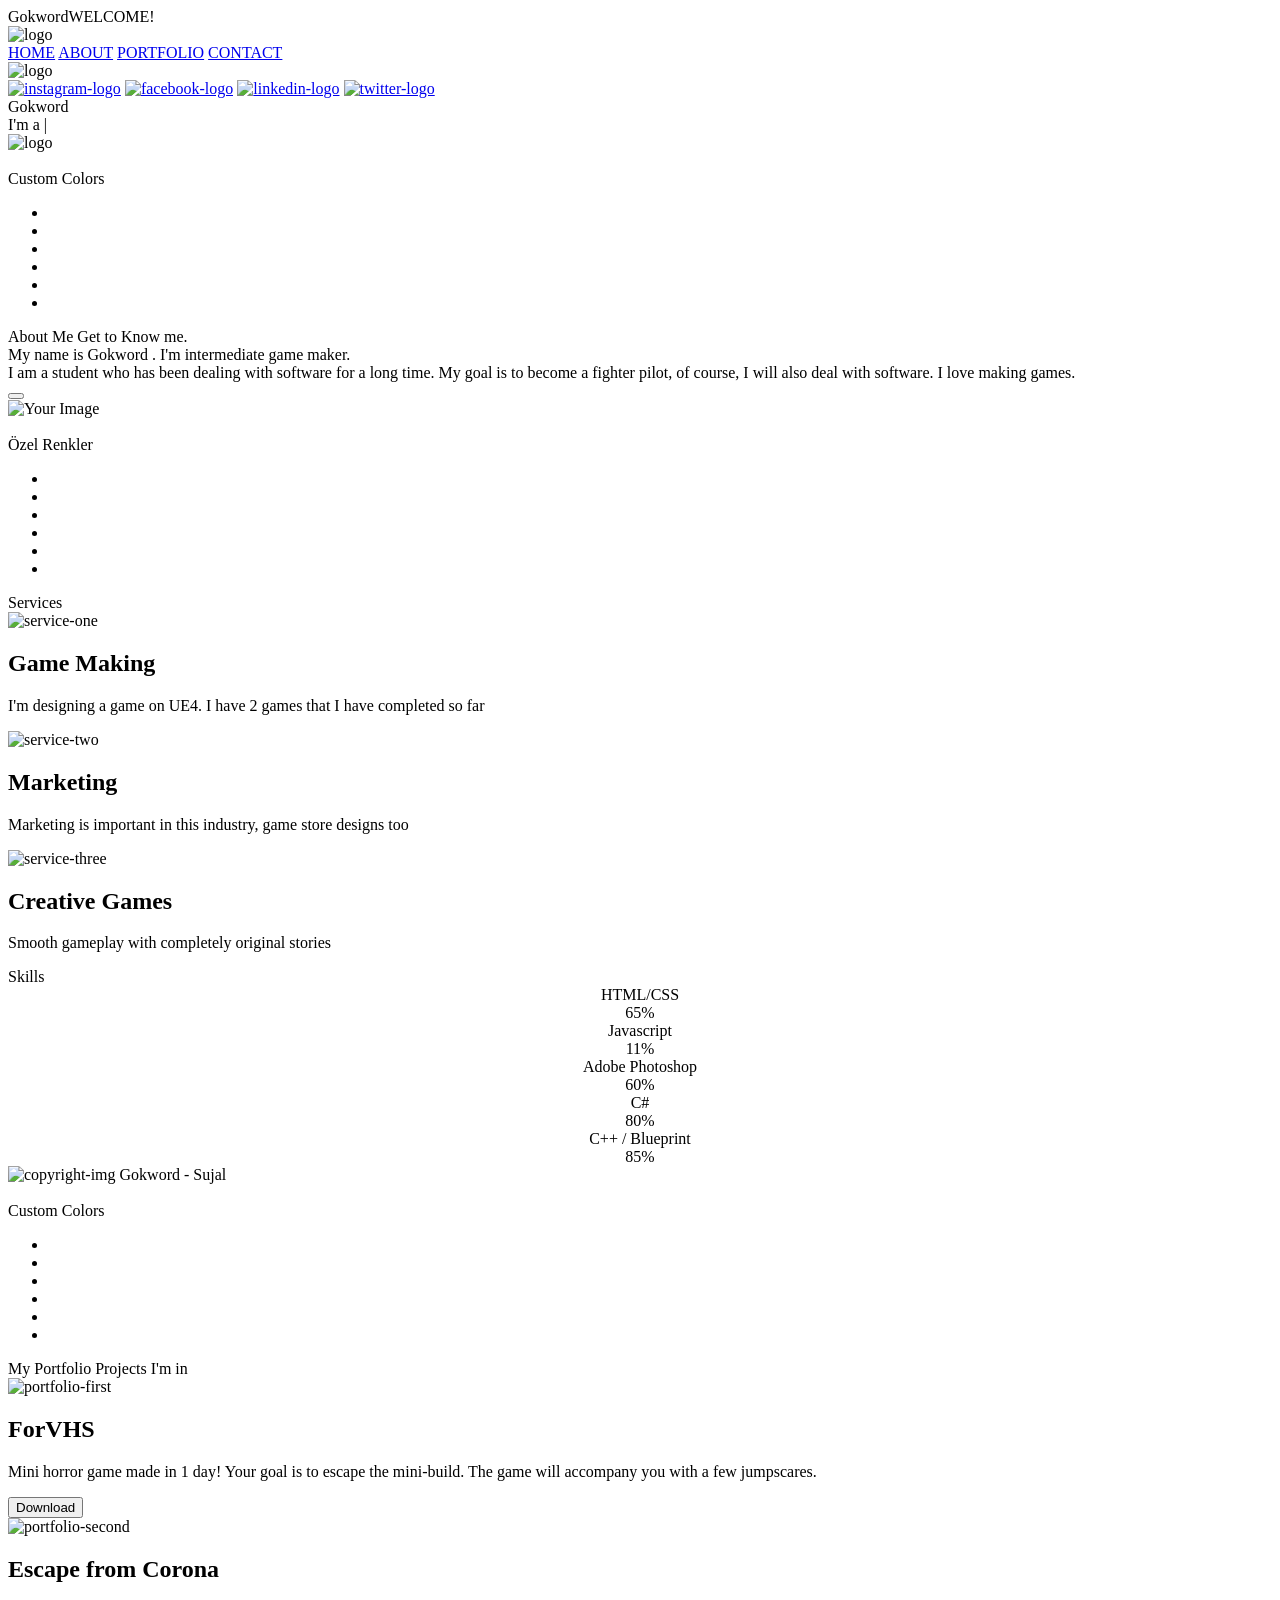
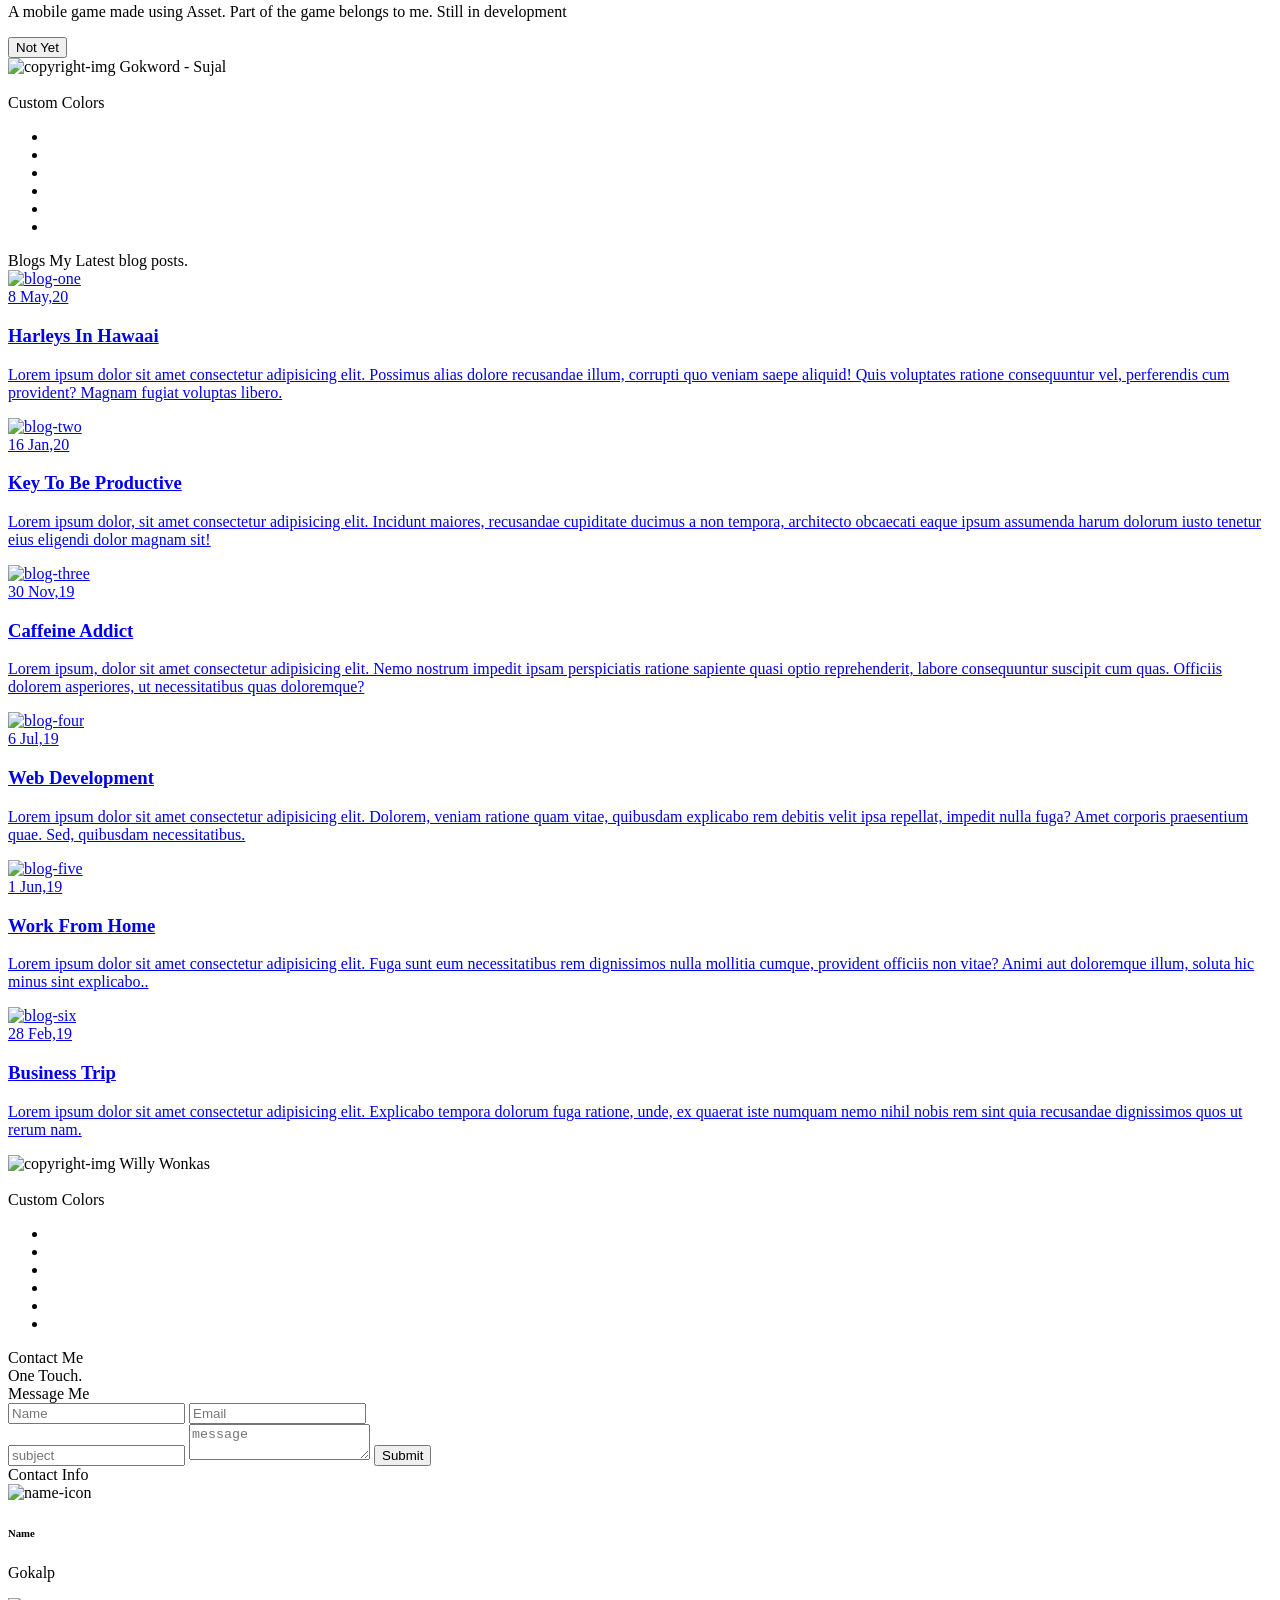
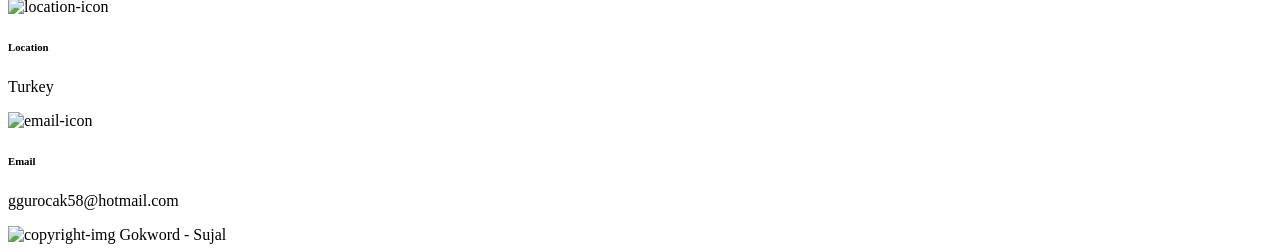
==== index.html @ b6acaa3c "Add files via upload" ====
<!DOCTYPE html>
<html lang="en">
<head>
    <meta charset="UTF-8">
    <meta name="viewport" content="width=device-width, initial-scale=1.0">
    <meta name="description" content="Willy Wonkas - Personal Portfolio Website Template" />
	<meta name="keywords" content="blog, business card, creative, creative portfolio, cv theme, online resume, personal, portfolio, professional cv, responsive portfolio, resume, resume theme, vcard" />
	<meta name="author" content="willy wonka" />
    <title>Gokword</title>
  <!--favicon-img--> 
   <link rel="icon" type="image/png" href="images/ZORTTT.png">
   <!--favicon-img-->
   <!--main css file should not be removed -->
    <link rel="stylesheet" href="css/index.css">
    <!--main css file-->
    <script src="https://cdnjs.cloudflare.com/ajax/libs/gsap/3.2.6/gsap.min.js"></script>
</head>
<body>
    <!--contains all the div-->
    <div id="all">
    <!--mouse  follower-->
        <div class="cursor"></div>
    <!--mouse  follower-->
    <!--loader-->
        <div id="loader">
            <span class="color">Gokword</span>WELCOME! 
        </div>
    <!--loader-end-->
    <!--link-screen-->
        <div id="breaker">
        </div>
        <div id="breaker-two">
        </div>
    <!--link-screen-->
        <!--Main-Section-->
        <!--Navigator-fullscreen-->
        <div id="navigation-content">
            <div class="logo">
                <img src="images/ZORTTT.png" alt="logo">
            </div>
            <div class="navigation-close">
                <span class="close-first"></span>
                <span class="close-second"></span>
            </div>
            <div class="navigation-links">
                <a href="#" data-text="HOME" id="home-link" >HOME</a>
                <a href="#" data-text="ABOUT" id="about-link" >ABOUT</a>
                <a href="#" data-text="PORTFOLIO" id="portfolio-link" >PORTFOLIO</a>
                <a href="#" data-text="CONTACT" id="contact-link" >CONTACT</a>
            </div>
        </div>
        <!--Navigator-Fullscreen END-->
          <!--Home Page-->
        <!--Menubar-->
        <div id="navigation-bar">
            <img src="images/ZORTTT.png" alt="logo">
            <div class="menubar">
                <span class="first-span"></span>
                <span class="second-span"></span>
                <span class="third-span"></span>
            </div>
        </div>
        <!--Menubar End-->
          <!--Header-->
        <div id="header">
            <div id="particles"></div>
              <!--Social Media Links-->
            <div class="social-media-links">
               <a href="#"><img src="images/instagram logo.png" class="social-media" alt="instagram-logo"></a><!--Your instagram homepage link inser in place of "#"-->
                <a href="https://discord.com/users/933716867183443978"><img src="images/a.png" class="social-media" alt="facebook-logo"></a>
                <a href="https://steamcommunity.com/id/gokoscope"><img src="images/steam.png" class="social-media" alt="linkedin-logo"></a>
                <a href="https://twitter.com/Gokword"><img src="images/twitter logo.png" class="social-media" alt="twitter-logo"></a>

            </div>
            <!--Social Media Links end-->
            <div class="header-content">
                <div class="header-content-box">
                <div class="firstline"><span class="color">Gok</span>word</div>
                <div class="secondline">
                I'm a
            <span class="txt-rotate color" data-period="1200"data-rotate='[ " Game Tester.", " Intermediate Developer.", " Game Maker." ]'></span>
            <span class="slash">|</span>
        </div>
                    <div class="contact">
                
                    </div>    
            </div>
            </div>
            <!--header image-->
            <div class="header-image">
            <img src="" alt="logo">
            </div>
            <!--header image end-->
        </div>
           <!--Header End-->
        <!--HomePage End-->
        <!--Main-Section End-->
        <!--about-->
        <div id="about">
            <div class="color-changer">
            <div class="color-panel">
                <img src="images/gear.png" alt="">
            </div>
            <div class="color-selector">
                <div class="heading">Custom Colors</div>
                <div class="colors">
                    <ul >
                    <li>
                        <a href="#0" class="color-red " title="color-red"></a>
                    </li>
                    <li>
                        <a href="#0" class="color-purple" title="color-purple"></a>
                    </li>
                    <li>
                        <a href="#0" class="color-malt" title="color-malt"></a>
                    </li>
                    <li>
                        <a href="#0" class="color-green" title="color-green"></a>
                    </li>
                    <li>
                        <a href="#0" class="color-blue" title="color-blue"></a>
                    </li>
                    <li>
                        <a href="#0" class="color-orange" title="color-orange"></a>
                    </li>
                    </ul>
                </div>
            </div>
            </div>
            <!--about content-->
            <div id="about-content">
                <div class="about-header">
                    About <span class="color">Me</span>
                    <span class ="header-caption">Get to Know <span class="color"> me.</span></span>
                </div>
                <div class="about-main">
            <div class="about-first-paragraph wow">
            <!--about description-->
               <span class="about-first-line">
                    My name is 
                    <span class="color">Gokword</span>
                     . I'm intermediate game maker. </span>
                     <br>
               <span class="about-second-line"> I am a student who has been dealing with software for a long time. My goal is to become a fighter pilot, of course, I will also deal with software. I love making games.</span>
               <div class="cv">
                <a href="#"><button> <span class=""></span></button></a>
            </div>
            </div>
            <!--about picture-->
            <div class="about-img">
                <img src="images/kkkkk.jpg" alt="Your Image">
            </div>
            </div>
    
            </div>
            <!--services start-->
            <div id="services">
                <div class="color-changer">
                    <div class="color-panel">
                        <img src="images/gear.png" alt="">
                    </div>
                    <div class="color-selector">
                        <div class="heading">Özel Renkler</div>
                        <div class="colors">
                            <ul >
                            <li>
                                <a href="#0" class="color-red " title="color-red"></a>
                            </li>
                            <li>
                                <a href="#0" class="color-purple" title="color-purple"></a>
                            </li>
                            <li>
                                <a href="#0" class="color-malt" title="color-malt"></a>
                            </li>
                            <li>
                                <a href="#0" class="color-green" title="color-green"></a>
                            </li>
                            <li>
                                <a href="#0" class="color-blue" title="color-blue"></a>
                            </li>
                            <li>
                                <a href="#0" class="color-orange" title="color-orange"></a>
                            </li>
                            </ul>
                        </div>
                    </div>
                    </div>
            <!--services header-->
                    <div class="services-heading wow">
                        <span class="color">S</span>ervices
                    </div>
            <!--services header end-->
            <!--services content-->
                    <div class="services-content">
                           <div class="service-one service wow">
                               <div class="service-img">
                               <img src="images/coding.png" alt="service-one">
                               </div>
                               <div class="service-description">
                                <h2>Game Making</h2>
                                <p>I'm designing a game on UE4. I have 2 games that I have completed so far</p>
                               </div>
                           </div>
                           <div class="service-two service wow">
                               <div class="service-img">
                               <img src="images/instagram.png" alt="service-two">
                               </div>
                               <div class="service-description">
                                <h2>Marketing</h2>
                                <p>Marketing is important in this industry, game store designs too</p>
                               </div>
                           </div>
                           <div class="service-three service wow">
                            <div class="service-img">
                               <img src="images/bulb.png" alt="service-three">
                            </div>
                            <div class="service-description">
                                <h2>Creative Games</h2>
                                <p>Smooth gameplay with completely original stories</p>
                            </div>
                        </div>
                    </div>
            </div>
            <!--services content end-->
            <!--services end-->
            <div id="skills">
                <div class="skills-header">
                     S<span class="color">kills</span>
                </div>
                <div class="skills-content " style="text-align: center;">
                    <div class="skill-html skill">
                        <div class="skill-text">
                    <div class="html">
                        HTML/CSS
                    </div>
                        </div>
                    <div class="html-prog wow prog">
                 <div class="html-progress wow">65%</div>
                    </div>
                    </div>
                    <div class="skill-html skill">
                        <div class="skill-text">
                    <div class="html">
                      Javascript
                    </div>
                        </div>
                    <div class="html-prog wow prog">
                 <div class="js-progress wow">11%</div>
                    </div>
                    </div>
                    <div class="skill-html skill">
                        <div class="skill-text">
                    <div class="html">
                        Adobe Photoshop
                    </div>
                        </div>
                    <div class="html-prog wow prog">
                 <div class="adobe-progress wow">60%</div>
                    </div>
                    </div>
                    <div class="skill-html skill">
                        <div class="skill-text">
                
                    <div class="html">
                        C#
                    </div>
                        </div>
                    <div class="html-prog wow prog">
                 <div class="jquery-progress wow">80%</div>
                    </div>
                    </div>
                    <div class="skill-html skill">
                        <div class="skill-text">
                    <div class="html">
                        C++ / Blueprint
                    </div>
                        </div>
                    <div class="html-prog wow prog">
                 <div class="seo-progress wow">85%</div>
                    </div>
                    </div>
                </div>
            </div>
    <!--copyright-section You Can Remove After Downloading-->
            <div class="footer">
             <div class="footer-text">
                 <img src="./images/copyright.png" alt="copyright-img" class="images" height="14px"> Gokword - Sujal
             </div>
            </div>
    <!--copyright-section-->
        </div>
        <!--about end-->
        <!--portfolio-->
        <div id="portfolio">
            <div class="color-changer">
                <div class="color-panel">
                    <img src="images/gear.png" alt="">
                </div>
                <div class="color-selector">
                    <div class="heading">Custom Colors</div>
                    <div class="colors">
                        <ul >
                        <li>
                            <a href="#0" class="color-red " title="color-red"></a>
                        </li>
                        <li>
                            <a href="#0" class="color-purple" title="color-purple"></a>
                        </li>
                        <li>
                            <a href="#0" class="color-malt" title="color-malt"></a>
                        </li>
                        <li>
                            <a href="#0" class="color-green" title="color-green"></a>
                        </li>
                        <li>
                            <a href="#0" class="color-blue" title="color-blue"></a>
                        </li>
                        <li>
                            <a href="#0" class="color-orange" title="color-orange"></a>
                        </li>
                        </ul>
                    </div>
                </div>
                </div>
            <div class="portfolio-header"> <span class="color"> My </span> Portfolio
            <span class ="header-caption"> Projects <span class="color"> I'm in</span></span></div>
             <div id="portfolio-content">
                 <div class="portfolio portfolio-first">
                     <div class="portfolio-image">
                        <img src="images/czort.jpg" alt="portfolio-first">
                     </div>
                     <div class="portfolio-text">
                         <h2>ForVHS</h2>
                         <p>Mini horror game made in 1 day! Your goal is to escape the mini-build. The game will accompany you with a few jumpscares.</p>
                         <div class="button"><a href="https://gokoscope.itch.io/forvhs"><button><span class="index"> Download<i class="gg-arrow-right"></i></span></button></a></div>
                     </div>
                 </div>
                 <div class="portfolio portfolio-second">
                    <div class="portfolio-image">
                        <img src="images/aaaaaaa.jpg" alt="portfolio-second">
                    </div>
                    <div class="portfolio-text">
                        <h2>Escape from Corona</h2>
                        <p>A mobile game made using Asset. Part of the game belongs to me. Still in development</p>
                        <div class="button"><a href="#"><button><span class="index"> Not Yet<i class="gg-arrow-right"></i></span></button></a></div>
                    </div>
                </div>
             
               
                 </div>
                    <!--copyright-section You Can Remove After Downloading-->
            <div class="footer">
                <div class="footer-text">
                    <img src="./images/copyright.png" alt="copyright-img" class="images" height="14px"> Gokword - Sujal
                </div>
               </div>
       <!--copyright-section-->
             </div>
        <!--portfolio end-->
        <!--blog-->
        <div id="blog">
            <div class="color-changer">
                <div class="color-panel">
                    <img src="images/gear.png" alt="">
                </div>
                <div class="color-selector">
                    <div class="heading">Custom Colors</div>
                    <div class="colors">
                        <ul >
                        <li>
                            <a href="#0" class="color-red " title="color-red"></a>
                        </li>
                        <li>
                            <a href="#0" class="color-purple" title="color-purple"></a>
                        </li>
                        <li>
                            <a href="#0" class="color-malt" title="color-malt"></a>
                        </li>
                        <li>
                            <a href="#0" class="color-green" title="color-green"></a>
                        </li>
                        <li>
                            <a href="#0" class="color-blue" title="color-blue"></a>
                        </li>
                        <li>
                            <a href="#0" class="color-orange" title="color-orange"></a>
                        </li>
                        </ul>
                    </div>
                </div>
                </div>
        <div class="blog-header"> Blogs</span>
            <span class ="header-caption"> My Latest <span class="color"> blog posts.</span></span></div>
            <div class="blog-content">
                 <div class="blogs">
                     <a href="#">
                     <div class="img">
                        <img src="images/post-one.jpg" alt="blog-one">
                        <div class="blog-date">8 May,20</div>
                     </div>
                     <div class="blog-text">
                         <h3>Harleys In Hawaai</h3>
                         <p>Lorem ipsum dolor sit amet consectetur adipisicing elit. Possimus alias dolore recusandae illum, corrupti quo 
                             veniam saepe aliquid! Quis voluptates ratione consequuntur vel, perferendis cum provident? Magnam fugiat voluptas
                              libero.</p>
                     </div></a>
                 </div>      
                 <div class="blogs">
                    <a href="#">
                    <div class="img">
                        <img src="images/post-two.jpg" alt="blog-two">
                        <div class="blog-date">16 Jan,20</div>
                    </div>
                    <div class="blog-text">
                        <h3>Key To Be Productive</h3>
                        <p>Lorem ipsum dolor, sit amet consectetur adipisicing elit. Incidunt maiores, 
                            recusandae cupiditate ducimus a non tempora, architecto obcaecati eaque ipsum assumenda harum dolorum iusto tenetur
                             eius eligendi dolor magnam sit!</p>
                    </div></a>
                </div>      
                <div class="blogs">
                    <a href="#">
                    <div class="img">
                        <img src="images/post-three.jpg" alt="blog-three">
                        <div class="blog-date">30 Nov,19</div>
                    </div>
                    <div class="blog-text">
                        <h3>Caffeine Addict</h3>
                        <p>Lorem ipsum, dolor sit amet consectetur adipisicing elit. Nemo nostrum impedit 
                            ipsam perspiciatis ratione sapiente quasi optio reprehenderit, labore consequuntur suscipit cum quas.
                             Officiis dolorem asperiores, ut necessitatibus quas doloremque?</p>
                    </div></a>
                </div>
                <div class="blogs">
                    <a href="#">
                    <div class="img">
                        <img src="images/post-four.jpg" alt="blog-four">
                        <div class="blog-date">6 Jul,19</div>
                    </div>
                    <div class="blog-text">
                        <h3>Web Development</h3>
                        <p>Lorem ipsum dolor sit amet consectetur adipisicing elit. Dolorem, veniam ratione quam vitae,
                             quibusdam explicabo rem debitis velit ipsa repellat, impedit nulla fuga? Amet corporis praesentium quae.
                              Sed, quibusdam necessitatibus.</p>
                    </div></a>
                </div>  
                <div class="blogs">
                    <a href="#">
                    <div class="img">
                        <img src="images/post-five.jpg" alt="blog-five">
                        <div class="blog-date">1 Jun,19</div>
                    </div>
                    <div class="blog-text">
                        <h3>Work From Home</h3>
                        <p>Lorem ipsum dolor sit amet consectetur adipisicing elit. Fuga sunt eum necessitatibus rem 
                            dignissimos nulla mollitia cumque, provident officiis non vitae? Animi aut doloremque illum, soluta hic minus 
                            sint explicabo..</p>
                    </div></a>
                </div>  
                <div class="blogs">
                    <a href="#">
                    <div class="img">
                        <img src="images/post-six.jpg" alt="blog-six">
                        <div class="blog-date">28 Feb,19</div>
                    </div>
                    <div class="blog-text">
                        <h3>Business Trip</h3>
                        <p>Lorem ipsum dolor sit amet consectetur adipisicing elit. Explicabo tempora dolorum fuga ratione, unde, 
                            ex quaerat iste numquam nemo nihil nobis rem sint quia recusandae dignissimos quos ut rerum nam.</p>
                    </div></a>
                </div>        
            </div>
               <!--copyright-section You Can Remove After Downloading-->
               <div class="footer">
                <div class="footer-text">
                    <img src="./images/copyright.png" alt="copyright-img" class="images" height="14px"> Willy Wonkas
                </div>
               </div>
       <!--copyright-section-->
        </div>
        <!--blog end-->
        <!--contact-->
     <div id="contact">
        <div class="color-changer">
            <div class="color-panel">
                <img src="images/gear.png" alt="">
            </div>
            <div class="color-selector">
                <div class="heading">Custom Colors</div>
                <div class="colors">
                    <ul >
                    <li>
                        <a href="#0" class="color-red " title="color-red"></a>
                    </li>
                    <li>
                        <a href="#0" class="color-purple" title="color-purple"></a>
                    </li>
                    <li>
                        <a href="#0" class="color-malt" title="color-malt"></a>
                    </li>
                    <li>
                        <a href="#0" class="color-green" title="color-green"></a>
                    </li>
                    <li>
                        <a href="#0" class="color-blue" title="color-blue"></a>
                    </li>
                    <li>
                        <a href="#0" class="color-orange" title="color-orange"></a>
                    </li>
                    </ul>
                </div>
            </div>
            </div>
         <div class="contact-header">Contact <span class="color"> Me</span>
        <div class="contact-header-caption"> <span class="color"> One</span> Touch.</div></div>
        <div class="contact-content">
            <!--Contact form-->
             <div class="contact-form">
                 <div class="form-header">
                     Message Me
                 </div>
                 <form></form>
                 <form id="myForm" action="https://formspree.io/f/xoqrpbea" method="POST">
                    
                    <div class="input-line">
                        <input  id="name" type="text" placeholder="Name" class="input-name">
                        <input id="email" type="email" name="email" placeholder="Email"  class="input-name">
                    </div>
                    <input type="text" id="subject" placeholder="subject" class="input-subject">
                    <textarea id ="body" class="input-textarea" name="message" placeholder="message"></textarea>
                    <button type="submit" id ="submit" value="send">Submit</button>
                 </form>
               
             </div>
            <!--Contact form-->
            <!--Contact information-->
             <div class="contact-info">
                <div class="contact-info-header">
                    Contact Info
                </div>
                <div class="contact-info-content">
                <div class="contect-info-content-line">
                    <img src="./images/icon-name.png" class="icon" alt="name-icon">
                    <div class="contact-info-icon-text">
                        <h6>Name</h6>
                        <p>Gokalp </p>
                  </div>
                </div>
                <div class="contect-info-content-line">
                  <img src="./images/icon-location.png" class="icon" alt="location-icon">
                  <div class="contact-info-icon-text">
                      <h6>Location</h6>
                      <p>Turkey</p>
                </div>
              </div>
            
              <div class="contect-info-content-line">
                  <img src="./images/icon-email.png" class="icon" alt="email-icon">
                  <div class="contact-info-icon-text">
                      <h6>Email</h6>
                      <p>ggurocak58@hotmail.com</p>
                </div>
              </div>
                </div>
            <!--Contact information end-->
           </div>
        </div>
                    <!--copyright-section You Can Remove After Downloading-->
                    <div class="footer">
                        <div class="footer-text">
                            <img src="./images/copyright.png" alt="copyright-img" class="images" height="14px"> Gokword - Sujal
                        </div>
                       </div>
               <!--copyright-section-->
     </div>
        <!--contact end-->
    </div>
    <!--all the divisions-->
    <script src="js/jquery.min.js"></script>
    <script src="js/particles.js"></script>
    <script src="js/particles.min.js"></script>
    <script src="js/index.js"></script>
    


    <!--particles script-->
    <script>
  particlesJS("particles", {"particles":{"number":{"value":40,"density":{"enable":true,"value_area":800}},"color":{"value":"#ffffff"},"shape":{"type":"circle","stroke":{"width":0,"color":"#000000"},"polygon":{"nb_sides":5},"image":{"src":"img/github.svg","width":100,"height":100}},"opacity":{"value":0.5,"random":false,"anim":{"enable":false,"speed":1,"opacity_min":0.1,"sync":false}},"size":{"value":3,"random":true,"anim":{"enable":false,"speed":40,"size_min":0.1,"sync":false}},"line_linked":{"enable":true,"distance":150,"color":"#ffffff","opacity":0.4,"width":1},"move":{"enable":true,"speed":6,"direction":"none","random":false,"straight":false,"out_mode":"out","bounce":false,"attract":{"enable":false,"rotateX":600,"rotateY":1200}}},"interactivity":{"detect_on":"canvas","events":{"onhover":{"enable":true,"mode":"repulse"},"onclick":{"enable":true,"mode":"push"},"resize":true},"modes":{"grab":{"distance":400,"line_linked":{"opacity":1}},"bubble":{"distance":400,"size":40,"duration":2,"opacity":8,"speed":3},"repulse":{"distance":200,"duration":0.4},"push":{"particles_nb":4},"remove":{"particles_nb":2}}},"retina_detect":true});
    </script>

</body>
</html>
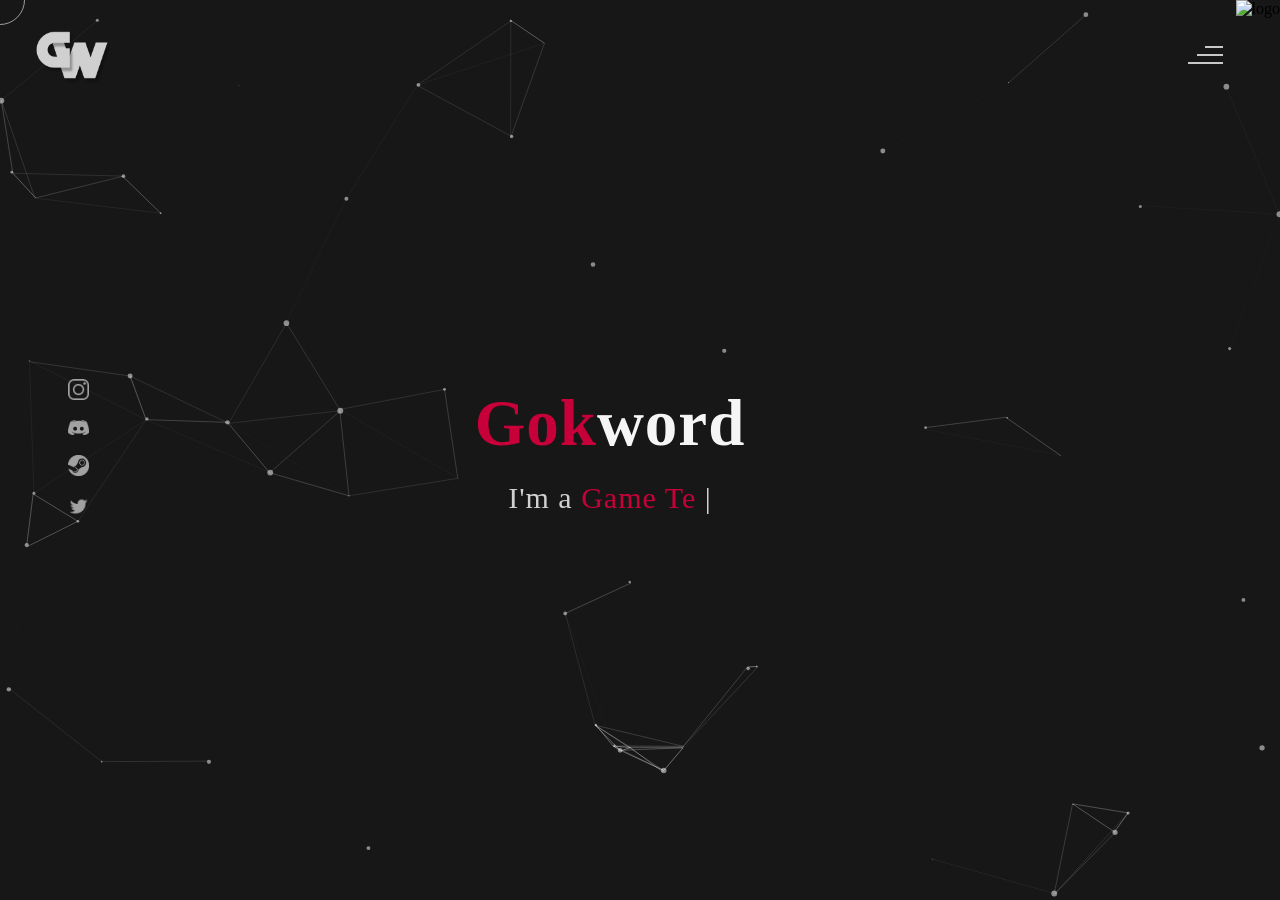
==== commit 9fdfe5de: "4" ====
--- a/index.html
+++ b/index.html
@@ -1,593 +1,593 @@
-
-<!DOCTYPE html>
-<html lang="en">
-<head>
-    <meta charset="UTF-8">
-    <meta name="viewport" content="width=device-width, initial-scale=1.0">
-    <meta name="description" content="Willy Wonkas - Personal Portfolio Website Template" />
-	<meta name="keywords" content="blog, business card, creative, creative portfolio, cv theme, online resume, personal, portfolio, professional cv, responsive portfolio, resume, resume theme, vcard" />
-	<meta name="author" content="willy wonka" />
-    <title>Gokword</title>
-  <!--favicon-img--> 
-   <link rel="icon" type="image/png" href="images/ZORTTT.png">
-   <!--favicon-img-->
-   <!--main css file should not be removed -->
-    <link rel="stylesheet" href="css/index.css">
-    <!--main css file-->
-    <script src="https://cdnjs.cloudflare.com/ajax/libs/gsap/3.2.6/gsap.min.js"></script>
-</head>
-<body>
-    <!--contains all the div-->
-    <div id="all">
-    <!--mouse  follower-->
-        <div class="cursor"></div>
-    <!--mouse  follower-->
-    <!--loader-->
-        <div id="loader">
-            <span class="color">Gokword</span>WELCOME! 
-        </div>
-    <!--loader-end-->
-    <!--link-screen-->
-        <div id="breaker">
-        </div>
-        <div id="breaker-two">
-        </div>
-    <!--link-screen-->
-        <!--Main-Section-->
-        <!--Navigator-fullscreen-->
-        <div id="navigation-content">
-            <div class="logo">
-                <img src="images/ZORTTT.png" alt="logo">
-            </div>
-            <div class="navigation-close">
-                <span class="close-first"></span>
-                <span class="close-second"></span>
-            </div>
-            <div class="navigation-links">
-                <a href="#" data-text="HOME" id="home-link" >HOME</a>
-                <a href="#" data-text="ABOUT" id="about-link" >ABOUT</a>
-                <a href="#" data-text="PORTFOLIO" id="portfolio-link" >PORTFOLIO</a>
-                <a href="#" data-text="CONTACT" id="contact-link" >CONTACT</a>
-            </div>
-        </div>
-        <!--Navigator-Fullscreen END-->
-          <!--Home Page-->
-        <!--Menubar-->
-        <div id="navigation-bar">
-            <img src="images/ZORTTT.png" alt="logo">
-            <div class="menubar">
-                <span class="first-span"></span>
-                <span class="second-span"></span>
-                <span class="third-span"></span>
-            </div>
-        </div>
-        <!--Menubar End-->
-          <!--Header-->
-        <div id="header">
-            <div id="particles"></div>
-              <!--Social Media Links-->
-            <div class="social-media-links">
-               <a href="#"><img src="images/instagram logo.png" class="social-media" alt="instagram-logo"></a><!--Your instagram homepage link inser in place of "#"-->
-                <a href="https://discord.com/users/933716867183443978"><img src="images/a.png" class="social-media" alt="facebook-logo"></a>
-                <a href="https://steamcommunity.com/id/gokoscope"><img src="images/steam.png" class="social-media" alt="linkedin-logo"></a>
-                <a href="https://twitter.com/Gokword"><img src="images/twitter logo.png" class="social-media" alt="twitter-logo"></a>
-
-            </div>
-            <!--Social Media Links end-->
-            <div class="header-content">
-                <div class="header-content-box">
-                <div class="firstline"><span class="color">Gok</span>word</div>
-                <div class="secondline">
-                I'm a
-            <span class="txt-rotate color" data-period="1200"data-rotate='[ " Game Tester.", " Intermediate Developer.", " Game Maker." ]'></span>
-            <span class="slash">|</span>
-        </div>
-                    <div class="contact">
-                
-                    </div>    
-            </div>
-            </div>
-            <!--header image-->
-            <div class="header-image">
-            <img src="" alt="logo">
-            </div>
-            <!--header image end-->
-        </div>
-           <!--Header End-->
-        <!--HomePage End-->
-        <!--Main-Section End-->
-        <!--about-->
-        <div id="about">
-            <div class="color-changer">
-            <div class="color-panel">
-                <img src="images/gear.png" alt="">
-            </div>
-            <div class="color-selector">
-                <div class="heading">Custom Colors</div>
-                <div class="colors">
-                    <ul >
-                    <li>
-                        <a href="#0" class="color-red " title="color-red"></a>
-                    </li>
-                    <li>
-                        <a href="#0" class="color-purple" title="color-purple"></a>
-                    </li>
-                    <li>
-                        <a href="#0" class="color-malt" title="color-malt"></a>
-                    </li>
-                    <li>
-                        <a href="#0" class="color-green" title="color-green"></a>
-                    </li>
-                    <li>
-                        <a href="#0" class="color-blue" title="color-blue"></a>
-                    </li>
-                    <li>
-                        <a href="#0" class="color-orange" title="color-orange"></a>
-                    </li>
-                    </ul>
-                </div>
-            </div>
-            </div>
-            <!--about content-->
-            <div id="about-content">
-                <div class="about-header">
-                    About <span class="color">Me</span>
-                    <span class ="header-caption">Get to Know <span class="color"> me.</span></span>
-                </div>
-                <div class="about-main">
-            <div class="about-first-paragraph wow">
-            <!--about description-->
-               <span class="about-first-line">
-                    My name is 
-                    <span class="color">Gokword</span>
-                     . I'm intermediate game maker. </span>
-                     <br>
-               <span class="about-second-line"> I am a student who has been dealing with software for a long time. My goal is to become a fighter pilot, of course, I will also deal with software. I love making games.</span>
-               <div class="cv">
-                <a href="#"><button> <span class=""></span></button></a>
-            </div>
-            </div>
-            <!--about picture-->
-            <div class="about-img">
-                <img src="images/kkkkk.jpg" alt="Your Image">
-            </div>
-            </div>
-    
-            </div>
-            <!--services start-->
-            <div id="services">
-                <div class="color-changer">
-                    <div class="color-panel">
-                        <img src="images/gear.png" alt="">
-                    </div>
-                    <div class="color-selector">
-                        <div class="heading">Özel Renkler</div>
-                        <div class="colors">
-                            <ul >
-                            <li>
-                                <a href="#0" class="color-red " title="color-red"></a>
-                            </li>
-                            <li>
-                                <a href="#0" class="color-purple" title="color-purple"></a>
-                            </li>
-                            <li>
-                                <a href="#0" class="color-malt" title="color-malt"></a>
-                            </li>
-                            <li>
-                                <a href="#0" class="color-green" title="color-green"></a>
-                            </li>
-                            <li>
-                                <a href="#0" class="color-blue" title="color-blue"></a>
-                            </li>
-                            <li>
-                                <a href="#0" class="color-orange" title="color-orange"></a>
-                            </li>
-                            </ul>
-                        </div>
-                    </div>
-                    </div>
-            <!--services header-->
-                    <div class="services-heading wow">
-                        <span class="color">S</span>ervices
-                    </div>
-            <!--services header end-->
-            <!--services content-->
-                    <div class="services-content">
-                           <div class="service-one service wow">
-                               <div class="service-img">
-                               <img src="images/coding.png" alt="service-one">
-                               </div>
-                               <div class="service-description">
-                                <h2>Game Making</h2>
-                                <p>I'm designing a game on UE4. I have 2 games that I have completed so far</p>
-                               </div>
-                           </div>
-                           <div class="service-two service wow">
-                               <div class="service-img">
-                               <img src="images/instagram.png" alt="service-two">
-                               </div>
-                               <div class="service-description">
-                                <h2>Marketing</h2>
-                                <p>Marketing is important in this industry, game store designs too</p>
-                               </div>
-                           </div>
-                           <div class="service-three service wow">
-                            <div class="service-img">
-                               <img src="images/bulb.png" alt="service-three">
-                            </div>
-                            <div class="service-description">
-                                <h2>Creative Games</h2>
-                                <p>Smooth gameplay with completely original stories</p>
-                            </div>
-                        </div>
-                    </div>
-            </div>
-            <!--services content end-->
-            <!--services end-->
-            <div id="skills">
-                <div class="skills-header">
-                     S<span class="color">kills</span>
-                </div>
-                <div class="skills-content " style="text-align: center;">
-                    <div class="skill-html skill">
-                        <div class="skill-text">
-                    <div class="html">
-                        HTML/CSS
-                    </div>
-                        </div>
-                    <div class="html-prog wow prog">
-                 <div class="html-progress wow">65%</div>
-                    </div>
-                    </div>
-                    <div class="skill-html skill">
-                        <div class="skill-text">
-                    <div class="html">
-                      Javascript
-                    </div>
-                        </div>
-                    <div class="html-prog wow prog">
-                 <div class="js-progress wow">11%</div>
-                    </div>
-                    </div>
-                    <div class="skill-html skill">
-                        <div class="skill-text">
-                    <div class="html">
-                        Adobe Photoshop
-                    </div>
-                        </div>
-                    <div class="html-prog wow prog">
-                 <div class="adobe-progress wow">60%</div>
-                    </div>
-                    </div>
-                    <div class="skill-html skill">
-                        <div class="skill-text">
-                
-                    <div class="html">
-                        C#
-                    </div>
-                        </div>
-                    <div class="html-prog wow prog">
-                 <div class="jquery-progress wow">80%</div>
-                    </div>
-                    </div>
-                    <div class="skill-html skill">
-                        <div class="skill-text">
-                    <div class="html">
-                        C++ / Blueprint
-                    </div>
-                        </div>
-                    <div class="html-prog wow prog">
-                 <div class="seo-progress wow">85%</div>
-                    </div>
-                    </div>
-                </div>
-            </div>
-    <!--copyright-section You Can Remove After Downloading-->
-            <div class="footer">
-             <div class="footer-text">
-                 <img src="./images/copyright.png" alt="copyright-img" class="images" height="14px"> Gokword - Sujal
-             </div>
-            </div>
-    <!--copyright-section-->
-        </div>
-        <!--about end-->
-        <!--portfolio-->
-        <div id="portfolio">
-            <div class="color-changer">
-                <div class="color-panel">
-                    <img src="images/gear.png" alt="">
-                </div>
-                <div class="color-selector">
-                    <div class="heading">Custom Colors</div>
-                    <div class="colors">
-                        <ul >
-                        <li>
-                            <a href="#0" class="color-red " title="color-red"></a>
-                        </li>
-                        <li>
-                            <a href="#0" class="color-purple" title="color-purple"></a>
-                        </li>
-                        <li>
-                            <a href="#0" class="color-malt" title="color-malt"></a>
-                        </li>
-                        <li>
-                            <a href="#0" class="color-green" title="color-green"></a>
-                        </li>
-                        <li>
-                            <a href="#0" class="color-blue" title="color-blue"></a>
-                        </li>
-                        <li>
-                            <a href="#0" class="color-orange" title="color-orange"></a>
-                        </li>
-                        </ul>
-                    </div>
-                </div>
-                </div>
-            <div class="portfolio-header"> <span class="color"> My </span> Portfolio
-            <span class ="header-caption"> Projects <span class="color"> I'm in</span></span></div>
-             <div id="portfolio-content">
-                 <div class="portfolio portfolio-first">
-                     <div class="portfolio-image">
-                        <img src="images/czort.jpg" alt="portfolio-first">
-                     </div>
-                     <div class="portfolio-text">
-                         <h2>ForVHS</h2>
-                         <p>Mini horror game made in 1 day! Your goal is to escape the mini-build. The game will accompany you with a few jumpscares.</p>
-                         <div class="button"><a href="https://gokoscope.itch.io/forvhs"><button><span class="index"> Download<i class="gg-arrow-right"></i></span></button></a></div>
-                     </div>
-                 </div>
-                 <div class="portfolio portfolio-second">
-                    <div class="portfolio-image">
-                        <img src="images/aaaaaaa.jpg" alt="portfolio-second">
-                    </div>
-                    <div class="portfolio-text">
-                        <h2>Escape from Corona</h2>
-                        <p>A mobile game made using Asset. Part of the game belongs to me. Still in development</p>
-                        <div class="button"><a href="#"><button><span class="index"> Not Yet<i class="gg-arrow-right"></i></span></button></a></div>
-                    </div>
-                </div>
-             
-               
-                 </div>
-                    <!--copyright-section You Can Remove After Downloading-->
-            <div class="footer">
-                <div class="footer-text">
-                    <img src="./images/copyright.png" alt="copyright-img" class="images" height="14px"> Gokword - Sujal
-                </div>
-               </div>
-       <!--copyright-section-->
-             </div>
-        <!--portfolio end-->
-        <!--blog-->
-        <div id="blog">
-            <div class="color-changer">
-                <div class="color-panel">
-                    <img src="images/gear.png" alt="">
-                </div>
-                <div class="color-selector">
-                    <div class="heading">Custom Colors</div>
-                    <div class="colors">
-                        <ul >
-                        <li>
-                            <a href="#0" class="color-red " title="color-red"></a>
-                        </li>
-                        <li>
-                            <a href="#0" class="color-purple" title="color-purple"></a>
-                        </li>
-                        <li>
-                            <a href="#0" class="color-malt" title="color-malt"></a>
-                        </li>
-                        <li>
-                            <a href="#0" class="color-green" title="color-green"></a>
-                        </li>
-                        <li>
-                            <a href="#0" class="color-blue" title="color-blue"></a>
-                        </li>
-                        <li>
-                            <a href="#0" class="color-orange" title="color-orange"></a>
-                        </li>
-                        </ul>
-                    </div>
-                </div>
-                </div>
-        <div class="blog-header"> Blogs</span>
-            <span class ="header-caption"> My Latest <span class="color"> blog posts.</span></span></div>
-            <div class="blog-content">
-                 <div class="blogs">
-                     <a href="#">
-                     <div class="img">
-                        <img src="images/post-one.jpg" alt="blog-one">
-                        <div class="blog-date">8 May,20</div>
-                     </div>
-                     <div class="blog-text">
-                         <h3>Harleys In Hawaai</h3>
-                         <p>Lorem ipsum dolor sit amet consectetur adipisicing elit. Possimus alias dolore recusandae illum, corrupti quo 
-                             veniam saepe aliquid! Quis voluptates ratione consequuntur vel, perferendis cum provident? Magnam fugiat voluptas
-                              libero.</p>
-                     </div></a>
-                 </div>      
-                 <div class="blogs">
-                    <a href="#">
-                    <div class="img">
-                        <img src="images/post-two.jpg" alt="blog-two">
-                        <div class="blog-date">16 Jan,20</div>
-                    </div>
-                    <div class="blog-text">
-                        <h3>Key To Be Productive</h3>
-                        <p>Lorem ipsum dolor, sit amet consectetur adipisicing elit. Incidunt maiores, 
-                            recusandae cupiditate ducimus a non tempora, architecto obcaecati eaque ipsum assumenda harum dolorum iusto tenetur
-                             eius eligendi dolor magnam sit!</p>
-                    </div></a>
-                </div>      
-                <div class="blogs">
-                    <a href="#">
-                    <div class="img">
-                        <img src="images/post-three.jpg" alt="blog-three">
-                        <div class="blog-date">30 Nov,19</div>
-                    </div>
-                    <div class="blog-text">
-                        <h3>Caffeine Addict</h3>
-                        <p>Lorem ipsum, dolor sit amet consectetur adipisicing elit. Nemo nostrum impedit 
-                            ipsam perspiciatis ratione sapiente quasi optio reprehenderit, labore consequuntur suscipit cum quas.
-                             Officiis dolorem asperiores, ut necessitatibus quas doloremque?</p>
-                    </div></a>
-                </div>
-                <div class="blogs">
-                    <a href="#">
-                    <div class="img">
-                        <img src="images/post-four.jpg" alt="blog-four">
-                        <div class="blog-date">6 Jul,19</div>
-                    </div>
-                    <div class="blog-text">
-                        <h3>Web Development</h3>
-                        <p>Lorem ipsum dolor sit amet consectetur adipisicing elit. Dolorem, veniam ratione quam vitae,
-                             quibusdam explicabo rem debitis velit ipsa repellat, impedit nulla fuga? Amet corporis praesentium quae.
-                              Sed, quibusdam necessitatibus.</p>
-                    </div></a>
-                </div>  
-                <div class="blogs">
-                    <a href="#">
-                    <div class="img">
-                        <img src="images/post-five.jpg" alt="blog-five">
-                        <div class="blog-date">1 Jun,19</div>
-                    </div>
-                    <div class="blog-text">
-                        <h3>Work From Home</h3>
-                        <p>Lorem ipsum dolor sit amet consectetur adipisicing elit. Fuga sunt eum necessitatibus rem 
-                            dignissimos nulla mollitia cumque, provident officiis non vitae? Animi aut doloremque illum, soluta hic minus 
-                            sint explicabo..</p>
-                    </div></a>
-                </div>  
-                <div class="blogs">
-                    <a href="#">
-                    <div class="img">
-                        <img src="images/post-six.jpg" alt="blog-six">
-                        <div class="blog-date">28 Feb,19</div>
-                    </div>
-                    <div class="blog-text">
-                        <h3>Business Trip</h3>
-                        <p>Lorem ipsum dolor sit amet consectetur adipisicing elit. Explicabo tempora dolorum fuga ratione, unde, 
-                            ex quaerat iste numquam nemo nihil nobis rem sint quia recusandae dignissimos quos ut rerum nam.</p>
-                    </div></a>
-                </div>        
-            </div>
-               <!--copyright-section You Can Remove After Downloading-->
-               <div class="footer">
-                <div class="footer-text">
-                    <img src="./images/copyright.png" alt="copyright-img" class="images" height="14px"> Willy Wonkas
-                </div>
-               </div>
-       <!--copyright-section-->
-        </div>
-        <!--blog end-->
-        <!--contact-->
-     <div id="contact">
-        <div class="color-changer">
-            <div class="color-panel">
-                <img src="images/gear.png" alt="">
-            </div>
-            <div class="color-selector">
-                <div class="heading">Custom Colors</div>
-                <div class="colors">
-                    <ul >
-                    <li>
-                        <a href="#0" class="color-red " title="color-red"></a>
-                    </li>
-                    <li>
-                        <a href="#0" class="color-purple" title="color-purple"></a>
-                    </li>
-                    <li>
-                        <a href="#0" class="color-malt" title="color-malt"></a>
-                    </li>
-                    <li>
-                        <a href="#0" class="color-green" title="color-green"></a>
-                    </li>
-                    <li>
-                        <a href="#0" class="color-blue" title="color-blue"></a>
-                    </li>
-                    <li>
-                        <a href="#0" class="color-orange" title="color-orange"></a>
-                    </li>
-                    </ul>
-                </div>
-            </div>
-            </div>
-         <div class="contact-header">Contact <span class="color"> Me</span>
-        <div class="contact-header-caption"> <span class="color"> One</span> Touch.</div></div>
-        <div class="contact-content">
-            <!--Contact form-->
-             <div class="contact-form">
-                 <div class="form-header">
-                     Message Me
-                 </div>
-                 <form></form>
-                 <form id="myForm" action="https://formspree.io/f/xoqrpbea" method="POST">
-                    
-                    <div class="input-line">
-                        <input  id="name" type="text" placeholder="Name" class="input-name">
-                        <input id="email" type="email" name="email" placeholder="Email"  class="input-name">
-                    </div>
-                    <input type="text" id="subject" placeholder="subject" class="input-subject">
-                    <textarea id ="body" class="input-textarea" name="message" placeholder="message"></textarea>
-                    <button type="submit" id ="submit" value="send">Submit</button>
-                 </form>
-               
-             </div>
-            <!--Contact form-->
-            <!--Contact information-->
-             <div class="contact-info">
-                <div class="contact-info-header">
-                    Contact Info
-                </div>
-                <div class="contact-info-content">
-                <div class="contect-info-content-line">
-                    <img src="./images/icon-name.png" class="icon" alt="name-icon">
-                    <div class="contact-info-icon-text">
-                        <h6>Name</h6>
-                        <p>Gokalp </p>
-                  </div>
-                </div>
-                <div class="contect-info-content-line">
-                  <img src="./images/icon-location.png" class="icon" alt="location-icon">
-                  <div class="contact-info-icon-text">
-                      <h6>Location</h6>
-                      <p>Turkey</p>
-                </div>
-              </div>
-            
-              <div class="contect-info-content-line">
-                  <img src="./images/icon-email.png" class="icon" alt="email-icon">
-                  <div class="contact-info-icon-text">
-                      <h6>Email</h6>
-                      <p>ggurocak58@hotmail.com</p>
-                </div>
-              </div>
-                </div>
-            <!--Contact information end-->
-           </div>
-        </div>
-                    <!--copyright-section You Can Remove After Downloading-->
-                    <div class="footer">
-                        <div class="footer-text">
-                            <img src="./images/copyright.png" alt="copyright-img" class="images" height="14px"> Gokword - Sujal
-                        </div>
-                       </div>
-               <!--copyright-section-->
-     </div>
-        <!--contact end-->
-    </div>
-    <!--all the divisions-->
-    <script src="js/jquery.min.js"></script>
-    <script src="js/particles.js"></script>
-    <script src="js/particles.min.js"></script>
-    <script src="js/index.js"></script>
-    
-
-
-    <!--particles script-->
-    <script>
-  particlesJS("particles", {"particles":{"number":{"value":40,"density":{"enable":true,"value_area":800}},"color":{"value":"#ffffff"},"shape":{"type":"circle","stroke":{"width":0,"color":"#000000"},"polygon":{"nb_sides":5},"image":{"src":"img/github.svg","width":100,"height":100}},"opacity":{"value":0.5,"random":false,"anim":{"enable":false,"speed":1,"opacity_min":0.1,"sync":false}},"size":{"value":3,"random":true,"anim":{"enable":false,"speed":40,"size_min":0.1,"sync":false}},"line_linked":{"enable":true,"distance":150,"color":"#ffffff","opacity":0.4,"width":1},"move":{"enable":true,"speed":6,"direction":"none","random":false,"straight":false,"out_mode":"out","bounce":false,"attract":{"enable":false,"rotateX":600,"rotateY":1200}}},"interactivity":{"detect_on":"canvas","events":{"onhover":{"enable":true,"mode":"repulse"},"onclick":{"enable":true,"mode":"push"},"resize":true},"modes":{"grab":{"distance":400,"line_linked":{"opacity":1}},"bubble":{"distance":400,"size":40,"duration":2,"opacity":8,"speed":3},"repulse":{"distance":200,"duration":0.4},"push":{"particles_nb":4},"remove":{"particles_nb":2}}},"retina_detect":true});
-    </script>
-
-</body>
+
+<!DOCTYPE html>
+<html lang="en">
+<head>
+    <meta charset="UTF-8">
+    <meta name="viewport" content="width=device-width, initial-scale=1.0">
+    <meta name="description" content="Willy Wonkas - Personal Portfolio Website Template" />
+	<meta name="keywords" content="blog, business card, creative, creative portfolio, cv theme, online resume, personal, portfolio, professional cv, responsive portfolio, resume, resume theme, vcard" />
+	<meta name="author" content="willy wonka" />
+    <title>Gokword</title>
+  <!--favicon-img--> 
+   <link rel="icon" type="image/png" href="images/ZORTTT.png">
+   <!--favicon-img-->
+   <!--main css file should not be removed -->
+    <link rel="stylesheet" href="css/index.css">
+    <!--main css file-->
+    <script src="https://cdnjs.cloudflare.com/ajax/libs/gsap/3.2.6/gsap.min.js"></script>
+</head>
+<body>
+    <!--contains all the div-->
+    <div id="all">
+    <!--mouse  follower-->
+        <div class="cursor"></div>
+    <!--mouse  follower-->
+    <!--loader-->
+        <div id="loader">
+            <span class="color">Gokword</span>WELCOME! 
+        </div>
+    <!--loader-end-->
+    <!--link-screen-->
+        <div id="breaker">
+        </div>
+        <div id="breaker-two">
+        </div>
+    <!--link-screen-->
+        <!--Main-Section-->
+        <!--Navigator-fullscreen-->
+        <div id="navigation-content">
+            <div class="logo">
+                <img src="images/ZORTTT.png" alt="logo">
+            </div>
+            <div class="navigation-close">
+                <span class="close-first"></span>
+                <span class="close-second"></span>
+            </div>
+            <div class="navigation-links">
+                <a href="#" data-text="HOME" id="home-link" >HOME</a>
+                <a href="#" data-text="ABOUT" id="about-link" >ABOUT</a>
+                <a href="#" data-text="PORTFOLIO" id="portfolio-link" >PORTFOLIO</a>
+                <a href="#" data-text="CONTACT" id="contact-link" >CONTACT</a>
+            </div>
+        </div>
+        <!--Navigator-Fullscreen END-->
+          <!--Home Page-->
+        <!--Menubar-->
+        <div id="navigation-bar">
+            <img src="images/ZORTTT.png" alt="logo">
+            <div class="menubar">
+                <span class="first-span"></span>
+                <span class="second-span"></span>
+                <span class="third-span"></span>
+            </div>
+        </div>
+        <!--Menubar End-->
+          <!--Header-->
+        <div id="header">
+            <div id="particles"></div>
+              <!--Social Media Links-->
+            <div class="social-media-links">
+               <a href="#"><img src="images/instagram logo.png" class="social-media" alt="instagram-logo"></a><!--Your instagram homepage link inser in place of "#"-->
+                <a href="https://discord.com/users/933716867183443978"><img src="images/a.png" class="social-media" alt="facebook-logo"></a>
+                <a href="https://steamcommunity.com/id/gokoscope"><img src="images/steam.png" class="social-media" alt="linkedin-logo"></a>
+                <a href="https://twitter.com/Gokword"><img src="images/twitter logo.png" class="social-media" alt="twitter-logo"></a>
+
+            </div>
+            <!--Social Media Links end-->
+            <div class="header-content">
+                <div class="header-content-box">
+                <div class="firstline"><span class="color">Gok</span>word</div>
+                <div class="secondline">
+                I'm a
+            <span class="txt-rotate color" data-period="1200"data-rotate='[ " Game Tester.", " Intermediate Developer.", " Game Maker." ]'></span>
+            <span class="slash">|</span>
+        </div>
+                    <div class="contact">
+                
+                    </div>    
+            </div>
+            </div>
+            <!--header image-->
+            <div class="header-image">
+            <img src="" alt="logo">
+            </div>
+            <!--header image end-->
+        </div>
+           <!--Header End-->
+        <!--HomePage End-->
+        <!--Main-Section End-->
+        <!--about-->
+        <div id="about">
+            <div class="color-changer">
+            <div class="color-panel">
+                <img src="images/gear.png" alt="">
+            </div>
+            <div class="color-selector">
+                <div class="heading">Custom Colors</div>
+                <div class="colors">
+                    <ul >
+                    <li>
+                        <a href="#0" class="color-red " title="color-red"></a>
+                    </li>
+                    <li>
+                        <a href="#0" class="color-purple" title="color-purple"></a>
+                    </li>
+                    <li>
+                        <a href="#0" class="color-malt" title="color-malt"></a>
+                    </li>
+                    <li>
+                        <a href="#0" class="color-green" title="color-green"></a>
+                    </li>
+                    <li>
+                        <a href="#0" class="color-blue" title="color-blue"></a>
+                    </li>
+                    <li>
+                        <a href="#0" class="color-orange" title="color-orange"></a>
+                    </li>
+                    </ul>
+                </div>
+            </div>
+            </div>
+            <!--about content-->
+            <div id="about-content">
+                <div class="about-header">
+                    About <span class="color">Me</span>
+                    <span class ="header-caption">Get to Know <span class="color"> me.</span></span>
+                </div>
+                <div class="about-main">
+            <div class="about-first-paragraph wow">
+            <!--about description-->
+               <span class="about-first-line">
+                    My name is 
+                    <span class="color">Gokword</span>
+                     . I'm intermediate game maker. </span>
+                     <br>
+               <span class="about-second-line"> I am a student who has been dealing with software for a long time. My goal is to become a fighter pilot, of course, I will also deal with software. I love making games.</span>
+               <div class="cv">
+                <a href="#"><button> <span class=""></span></button></a>
+            </div>
+            </div>
+            <!--about picture-->
+            <div class="about-img">
+                <img src="images/kkkkk.jpg" alt="Your Image">
+            </div>
+            </div>
+    
+            </div>
+            <!--services start-->
+            <div id="services">
+                <div class="color-changer">
+                    <div class="color-panel">
+                        <img src="images/gear.png" alt="">
+                    </div>
+                    <div class="color-selector">
+                        <div class="heading">Özel Renkler</div>
+                        <div class="colors">
+                            <ul >
+                            <li>
+                                <a href="#0" class="color-red " title="color-red"></a>
+                            </li>
+                            <li>
+                                <a href="#0" class="color-purple" title="color-purple"></a>
+                            </li>
+                            <li>
+                                <a href="#0" class="color-malt" title="color-malt"></a>
+                            </li>
+                            <li>
+                                <a href="#0" class="color-green" title="color-green"></a>
+                            </li>
+                            <li>
+                                <a href="#0" class="color-blue" title="color-blue"></a>
+                            </li>
+                            <li>
+                                <a href="#0" class="color-orange" title="color-orange"></a>
+                            </li>
+                            </ul>
+                        </div>
+                    </div>
+                    </div>
+            <!--services header-->
+                    <div class="services-heading wow">
+                        <span class="color">S</span>ervices
+                    </div>
+            <!--services header end-->
+            <!--services content-->
+                    <div class="services-content">
+                           <div class="service-one service wow">
+                               <div class="service-img">
+                               <img src="images/coding.png" alt="service-one">
+                               </div>
+                               <div class="service-description">
+                                <h2>Game Making</h2>
+                                <p>I'm designing a game on UE4. I have 2 games that I have completed so far</p>
+                               </div>
+                           </div>
+                           <div class="service-two service wow">
+                               <div class="service-img">
+                               <img src="images/instagram.png" alt="service-two">
+                               </div>
+                               <div class="service-description">
+                                <h2>Marketing</h2>
+                                <p>Marketing is important in this industry, game store designs too</p>
+                               </div>
+                           </div>
+                           <div class="service-three service wow">
+                            <div class="service-img">
+                               <img src="images/bulb.png" alt="service-three">
+                            </div>
+                            <div class="service-description">
+                                <h2>Creative Games</h2>
+                                <p>Smooth gameplay with completely original stories</p>
+                            </div>
+                        </div>
+                    </div>
+            </div>
+            <!--services content end-->
+            <!--services end-->
+            <div id="skills">
+                <div class="skills-header">
+                     S<span class="color">kills</span>
+                </div>
+                <div class="skills-content " style="text-align: center;">
+                    <div class="skill-html skill">
+                        <div class="skill-text">
+                    <div class="html">
+                        HTML/CSS
+                    </div>
+                        </div>
+                    <div class="html-prog wow prog">
+                 <div class="html-progress wow">65%</div>
+                    </div>
+                    </div>
+                    <div class="skill-html skill">
+                        <div class="skill-text">
+                    <div class="html">
+                      Javascript
+                    </div>
+                        </div>
+                    <div class="html-prog wow prog">
+                 <div class="js-progress wow">11%</div>
+                    </div>
+                    </div>
+                    <div class="skill-html skill">
+                        <div class="skill-text">
+                    <div class="html">
+                        Adobe Photoshop
+                    </div>
+                        </div>
+                    <div class="html-prog wow prog">
+                 <div class="adobe-progress wow">60%</div>
+                    </div>
+                    </div>
+                    <div class="skill-html skill">
+                        <div class="skill-text">
+                
+                    <div class="html">
+                        C#
+                    </div>
+                        </div>
+                    <div class="html-prog wow prog">
+                 <div class="jquery-progress wow">80%</div>
+                    </div>
+                    </div>
+                    <div class="skill-html skill">
+                        <div class="skill-text">
+                    <div class="html">
+                        C++ / Blueprint
+                    </div>
+                        </div>
+                    <div class="html-prog wow prog">
+                 <div class="seo-progress wow">85%</div>
+                    </div>
+                    </div>
+                </div>
+            </div>
+    <!--copyright-section You Can Remove After Downloading-->
+            <div class="footer">
+             <div class="footer-text">
+                 <img src="./images/copyright.png" alt="copyright-img" class="images" height="14px"> Gokword - Sujal
+             </div>
+            </div>
+    <!--copyright-section-->
+        </div>
+        <!--about end-->
+        <!--portfolio-->
+        <div id="portfolio">
+            <div class="color-changer">
+                <div class="color-panel">
+                    <img src="images/gear.png" alt="">
+                </div>
+                <div class="color-selector">
+                    <div class="heading">Custom Colors</div>
+                    <div class="colors">
+                        <ul >
+                        <li>
+                            <a href="#0" class="color-red " title="color-red"></a>
+                        </li>
+                        <li>
+                            <a href="#0" class="color-purple" title="color-purple"></a>
+                        </li>
+                        <li>
+                            <a href="#0" class="color-malt" title="color-malt"></a>
+                        </li>
+                        <li>
+                            <a href="#0" class="color-green" title="color-green"></a>
+                        </li>
+                        <li>
+                            <a href="#0" class="color-blue" title="color-blue"></a>
+                        </li>
+                        <li>
+                            <a href="#0" class="color-orange" title="color-orange"></a>
+                        </li>
+                        </ul>
+                    </div>
+                </div>
+                </div>
+            <div class="portfolio-header"> <span class="color"> My </span> Portfolio
+            <span class ="header-caption"> Projects <span class="color"> I'm in</span></span></div>
+             <div id="portfolio-content">
+                 <div class="portfolio portfolio-first">
+                     <div class="portfolio-image">
+                        <img src="images/czort.jpg" alt="portfolio-first">
+                     </div>
+                     <div class="portfolio-text">
+                         <h2>ForVHS</h2>
+                         <p>Mini horror game made in 1 day! Your goal is to escape the mini-build. The game will accompany you with a few jumpscares.</p>
+                         <div class="button"><a href="https://gokoscope.itch.io/forvhs"><button><span class="index"> Download<i class="gg-arrow-right"></i></span></button></a></div>
+                     </div>
+                 </div>
+                 <div class="portfolio portfolio-second">
+                    <div class="portfolio-image">
+                        <img src="images/aaaaaaa.jpg" alt="portfolio-second">
+                    </div>
+                    <div class="portfolio-text">
+                        <h2>Escape from Corona</h2>
+                        <p>A mobile game made using Asset. Part of the game belongs to me. Still in development</p>
+                        <div class="button"><a href="#"><button><span class="index"> Not Yet<i class="gg-arrow-right"></i></span></button></a></div>
+                    </div>
+                </div>
+             
+               
+                 </div>
+                    <!--copyright-section You Can Remove After Downloading-->
+            <div class="footer">
+                <div class="footer-text">
+                    <img src="./images/copyright.png" alt="copyright-img" class="images" height="14px"> Gokword - Sujal
+                </div>
+               </div>
+       <!--copyright-section-->
+             </div>
+        <!--portfolio end-->
+        <!--blog-->
+        <div id="blog">
+            <div class="color-changer">
+                <div class="color-panel">
+                    <img src="images/gear.png" alt="">
+                </div>
+                <div class="color-selector">
+                    <div class="heading">Custom Colors</div>
+                    <div class="colors">
+                        <ul >
+                        <li>
+                            <a href="#0" class="color-red " title="color-red"></a>
+                        </li>
+                        <li>
+                            <a href="#0" class="color-purple" title="color-purple"></a>
+                        </li>
+                        <li>
+                            <a href="#0" class="color-malt" title="color-malt"></a>
+                        </li>
+                        <li>
+                            <a href="#0" class="color-green" title="color-green"></a>
+                        </li>
+                        <li>
+                            <a href="#0" class="color-blue" title="color-blue"></a>
+                        </li>
+                        <li>
+                            <a href="#0" class="color-orange" title="color-orange"></a>
+                        </li>
+                        </ul>
+                    </div>
+                </div>
+                </div>
+        <div class="blog-header"> Blogs</span>
+            <span class ="header-caption"> My Latest <span class="color"> blog posts.</span></span></div>
+            <div class="blog-content">
+                 <div class="blogs">
+                     <a href="#">
+                     <div class="img">
+                        <img src="images/post-one.jpg" alt="blog-one">
+                        <div class="blog-date">8 May,20</div>
+                     </div>
+                     <div class="blog-text">
+                         <h3>Harleys In Hawaai</h3>
+                         <p>Lorem ipsum dolor sit amet consectetur adipisicing elit. Possimus alias dolore recusandae illum, corrupti quo 
+                             veniam saepe aliquid! Quis voluptates ratione consequuntur vel, perferendis cum provident? Magnam fugiat voluptas
+                              libero.</p>
+                     </div></a>
+                 </div>      
+                 <div class="blogs">
+                    <a href="#">
+                    <div class="img">
+                        <img src="images/post-two.jpg" alt="blog-two">
+                        <div class="blog-date">16 Jan,20</div>
+                    </div>
+                    <div class="blog-text">
+                        <h3>Key To Be Productive</h3>
+                        <p>Lorem ipsum dolor, sit amet consectetur adipisicing elit. Incidunt maiores, 
+                            recusandae cupiditate ducimus a non tempora, architecto obcaecati eaque ipsum assumenda harum dolorum iusto tenetur
+                             eius eligendi dolor magnam sit!</p>
+                    </div></a>
+                </div>      
+                <div class="blogs">
+                    <a href="#">
+                    <div class="img">
+                        <img src="images/post-three.jpg" alt="blog-three">
+                        <div class="blog-date">30 Nov,19</div>
+                    </div>
+                    <div class="blog-text">
+                        <h3>Caffeine Addict</h3>
+                        <p>Lorem ipsum, dolor sit amet consectetur adipisicing elit. Nemo nostrum impedit 
+                            ipsam perspiciatis ratione sapiente quasi optio reprehenderit, labore consequuntur suscipit cum quas.
+                             Officiis dolorem asperiores, ut necessitatibus quas doloremque?</p>
+                    </div></a>
+                </div>
+                <div class="blogs">
+                    <a href="#">
+                    <div class="img">
+                        <img src="images/post-four.jpg" alt="blog-four">
+                        <div class="blog-date">6 Jul,19</div>
+                    </div>
+                    <div class="blog-text">
+                        <h3>Web Development</h3>
+                        <p>Lorem ipsum dolor sit amet consectetur adipisicing elit. Dolorem, veniam ratione quam vitae,
+                             quibusdam explicabo rem debitis velit ipsa repellat, impedit nulla fuga? Amet corporis praesentium quae.
+                              Sed, quibusdam necessitatibus.</p>
+                    </div></a>
+                </div>  
+                <div class="blogs">
+                    <a href="#">
+                    <div class="img">
+                        <img src="images/post-five.jpg" alt="blog-five">
+                        <div class="blog-date">1 Jun,19</div>
+                    </div>
+                    <div class="blog-text">
+                        <h3>Work From Home</h3>
+                        <p>Lorem ipsum dolor sit amet consectetur adipisicing elit. Fuga sunt eum necessitatibus rem 
+                            dignissimos nulla mollitia cumque, provident officiis non vitae? Animi aut doloremque illum, soluta hic minus 
+                            sint explicabo..</p>
+                    </div></a>
+                </div>  
+                <div class="blogs">
+                    <a href="#">
+                    <div class="img">
+                        <img src="images/post-six.jpg" alt="blog-six">
+                        <div class="blog-date">28 Feb,19</div>
+                    </div>
+                    <div class="blog-text">
+                        <h3>Business Trip</h3>
+                        <p>Lorem ipsum dolor sit amet consectetur adipisicing elit. Explicabo tempora dolorum fuga ratione, unde, 
+                            ex quaerat iste numquam nemo nihil nobis rem sint quia recusandae dignissimos quos ut rerum nam.</p>
+                    </div></a>
+                </div>        
+            </div>
+               <!--copyright-section You Can Remove After Downloading-->
+               <div class="footer">
+                <div class="footer-text">
+                    <img src="./images/copyright.png" alt="copyright-img" class="images" height="14px"> Willy Wonkas
+                </div>
+               </div>
+       <!--copyright-section-->
+        </div>
+        <!--blog end-->
+        <!--contact-->
+     <div id="contact">
+        <div class="color-changer">
+            <div class="color-panel">
+                <img src="images/gear.png" alt="">
+            </div>
+            <div class="color-selector">
+                <div class="heading">Custom Colors</div>
+                <div class="colors">
+                    <ul >
+                    <li>
+                        <a href="#0" class="color-red " title="color-red"></a>
+                    </li>
+                    <li>
+                        <a href="#0" class="color-purple" title="color-purple"></a>
+                    </li>
+                    <li>
+                        <a href="#0" class="color-malt" title="color-malt"></a>
+                    </li>
+                    <li>
+                        <a href="#0" class="color-green" title="color-green"></a>
+                    </li>
+                    <li>
+                        <a href="#0" class="color-blue" title="color-blue"></a>
+                    </li>
+                    <li>
+                        <a href="#0" class="color-orange" title="color-orange"></a>
+                    </li>
+                    </ul>
+                </div>
+            </div>
+            </div>
+         <div class="contact-header">Contact <span class="color"> Me</span>
+        <div class="contact-header-caption"> <span class="color"> One</span> Touch.</div></div>
+        <div class="contact-content">
+            <!--Contact form-->
+             <div class="contact-form">
+                 <div class="form-header">
+                     Message Me
+                 </div>
+                 <form></form>
+                 <form id="myForm" action="https://formspree.io/f/xoqrpbea" method="POST">
+                    
+                    <div class="input-line">
+                        <input  id="name" type="text" placeholder="Name" class="input-name">
+                        <input id="email" type="email" name="email" placeholder="Email"  class="input-name">
+                    </div>
+                    <input type="text" id="subject" placeholder="subject" class="input-subject">
+                    <textarea id ="body" class="input-textarea" name="message" placeholder="message"></textarea>
+                    <button type="submit" id ="submit" value="send">Submit</button>
+                 </form>
+               
+             </div>
+            <!--Contact form-->
+            <!--Contact information-->
+             <div class="contact-info">
+                <div class="contact-info-header">
+                    Contact Info
+                </div>
+                <div class="contact-info-content">
+                <div class="contect-info-content-line">
+                    <img src="./images/icon-name.png" class="icon" alt="name-icon">
+                    <div class="contact-info-icon-text">
+                        <h6>Name</h6>
+                        <p>Gokalp </p>
+                  </div>
+                </div>
+                <div class="contect-info-content-line">
+                  <img src="./images/icon-location.png" class="icon" alt="location-icon">
+                  <div class="contact-info-icon-text">
+                      <h6>Location</h6>
+                      <p>Turkey</p>
+                </div>
+              </div>
+            
+              <div class="contect-info-content-line">
+                  <img src="./images/icon-email.png" class="icon" alt="email-icon">
+                  <div class="contact-info-icon-text">
+                      <h6>Email</h6>
+                      <p>ggurocak58@hotmail.com</p>
+                </div>
+              </div>
+                </div>
+            <!--Contact information end-->
+           </div>
+        </div>
+                    <!--copyright-section You Can Remove After Downloading-->
+                    <div class="footer">
+                        <div class="footer-text">
+                            <img src="./images/copyright.png" alt="copyright-img" class="images" height="14px"> Gokword - Sujal
+                        </div>
+                       </div>
+               <!--copyright-section-->
+     </div>
+        <!--contact end-->
+    </div>
+    <!--all the divisions-->
+    <script src="js/jquery.min.js"></script>
+    <script src="js/particles.js"></script>
+    <script src="js/particles.min.js"></script>
+    <script src="js/index.js"></script>
+    
+
+
+    <!--particles script-->
+    <script>
+  particlesJS("particles", {"particles":{"number":{"value":40,"density":{"enable":true,"value_area":800}},"color":{"value":"#ffffff"},"shape":{"type":"circle","stroke":{"width":0,"color":"#000000"},"polygon":{"nb_sides":5},"image":{"src":"img/github.svg","width":100,"height":100}},"opacity":{"value":0.5,"random":false,"anim":{"enable":false,"speed":1,"opacity_min":0.1,"sync":false}},"size":{"value":3,"random":true,"anim":{"enable":false,"speed":40,"size_min":0.1,"sync":false}},"line_linked":{"enable":true,"distance":150,"color":"#ffffff","opacity":0.4,"width":1},"move":{"enable":true,"speed":6,"direction":"none","random":false,"straight":false,"out_mode":"out","bounce":false,"attract":{"enable":false,"rotateX":600,"rotateY":1200}}},"interactivity":{"detect_on":"canvas","events":{"onhover":{"enable":true,"mode":"repulse"},"onclick":{"enable":true,"mode":"push"},"resize":true},"modes":{"grab":{"distance":400,"line_linked":{"opacity":1}},"bubble":{"distance":400,"size":40,"duration":2,"opacity":8,"speed":3},"repulse":{"distance":200,"duration":0.4},"push":{"particles_nb":4},"remove":{"particles_nb":2}}},"retina_detect":true});
+    </script>
+
+</body>
 </html>
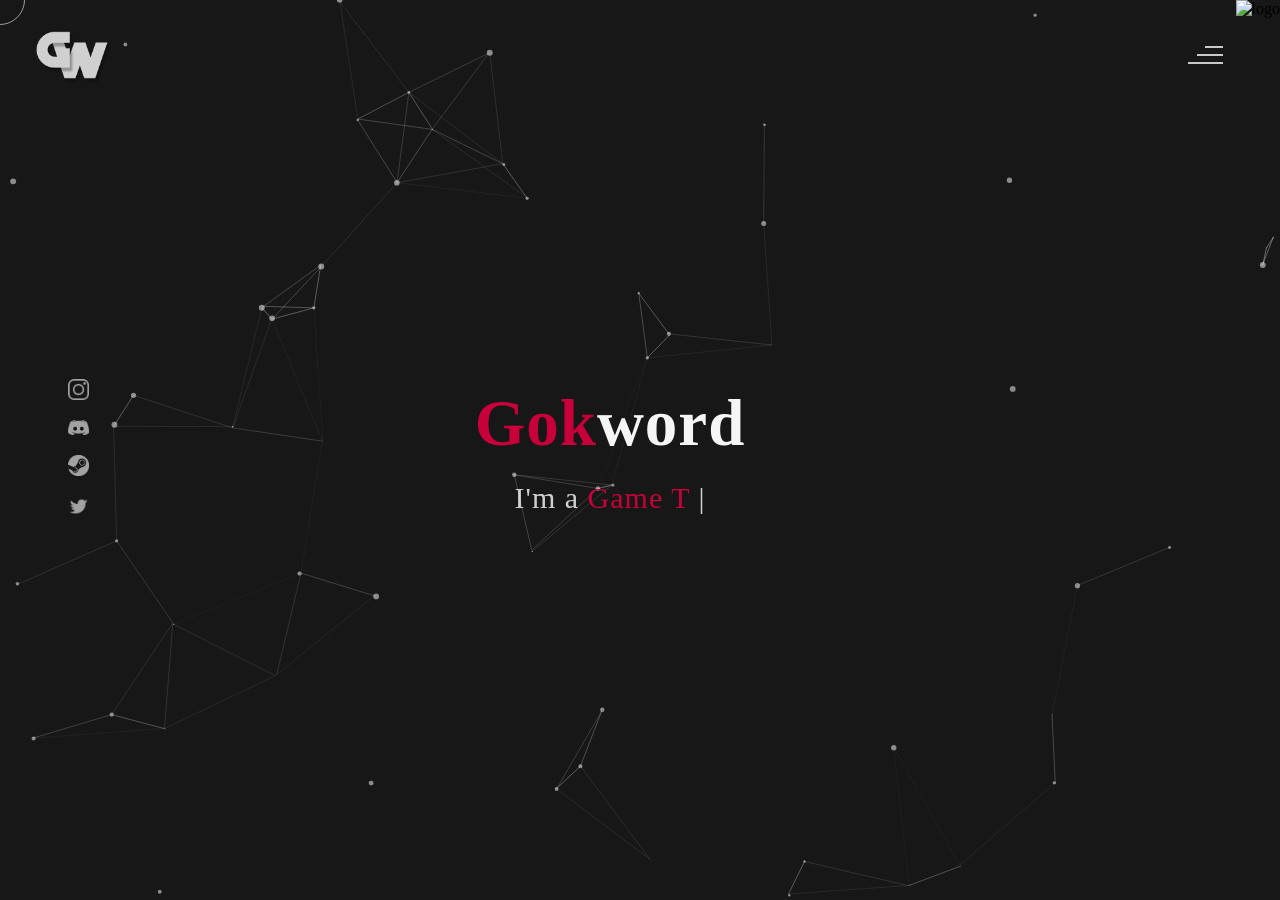
==== commit 148dafc9: "u" ====
--- a/index.html
+++ b/index.html
@@ -15,6 +15,15 @@
     <link rel="stylesheet" href="css/index.css">
     <!--main css file-->
     <script src="https://cdnjs.cloudflare.com/ajax/libs/gsap/3.2.6/gsap.min.js"></script>
+    <!-- Global site tag (gtag.js) - Google Analytics -->
+<script async src="https://www.googletagmanager.com/gtag/js?id=G-LGZFMQT4RW"></script>
+<script>
+  window.dataLayer = window.dataLayer || [];
+  function gtag(){dataLayer.push(arguments);}
+  gtag('js', new Date());
+
+  gtag('config', 'G-LGZFMQT4RW');
+</script>
 </head>
 <body>
     <!--contains all the div-->
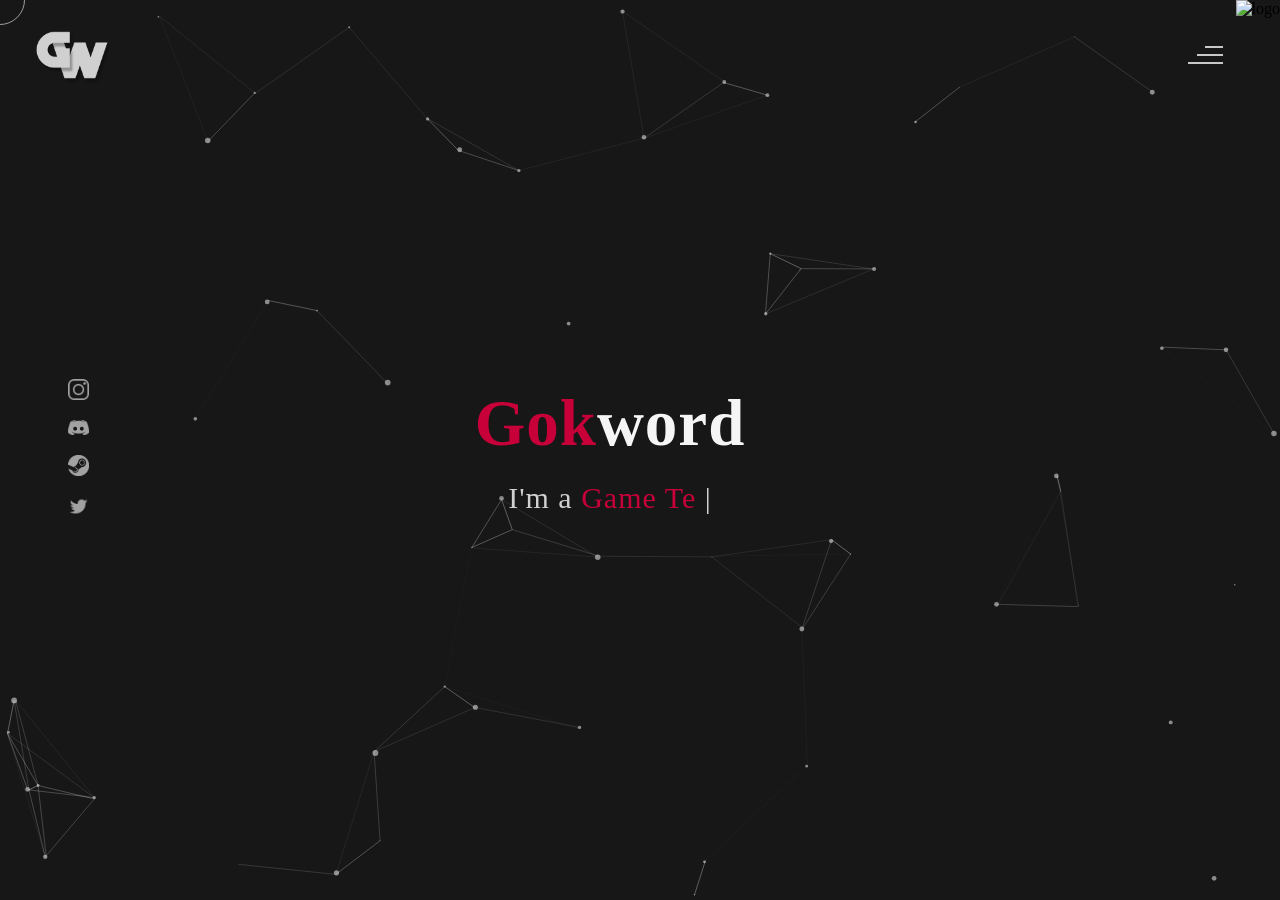
==== commit 9cc0cd67: "ff" ====
--- a/index.html
+++ b/index.html
@@ -24,6 +24,20 @@
 
   gtag('config', 'G-LGZFMQT4RW');
 </script>
+<!-- Yandex.Metrika counter -->
+<script type="text/javascript" >
+    (function(m,e,t,r,i,k,a){m[i]=m[i]||function(){(m[i].a=m[i].a||[]).push(arguments)};
+    m[i].l=1*new Date();k=e.createElement(t),a=e.getElementsByTagName(t)[0],k.async=1,k.src=r,a.parentNode.insertBefore(k,a)})
+    (window, document, "script", "https://mc.yandex.ru/metrika/tag.js", "ym");
+ 
+    ym(88699990, "init", {
+         clickmap:true,
+         trackLinks:true,
+         accurateTrackBounce:true
+    });
+ </script>
+ <noscript><div><img src="https://mc.yandex.ru/watch/88699990" style="position:absolute; left:-9999px;" alt="" /></div></noscript>
+ <!-- /Yandex.Metrika counter -->
 </head>
 <body>
     <!--contains all the div-->
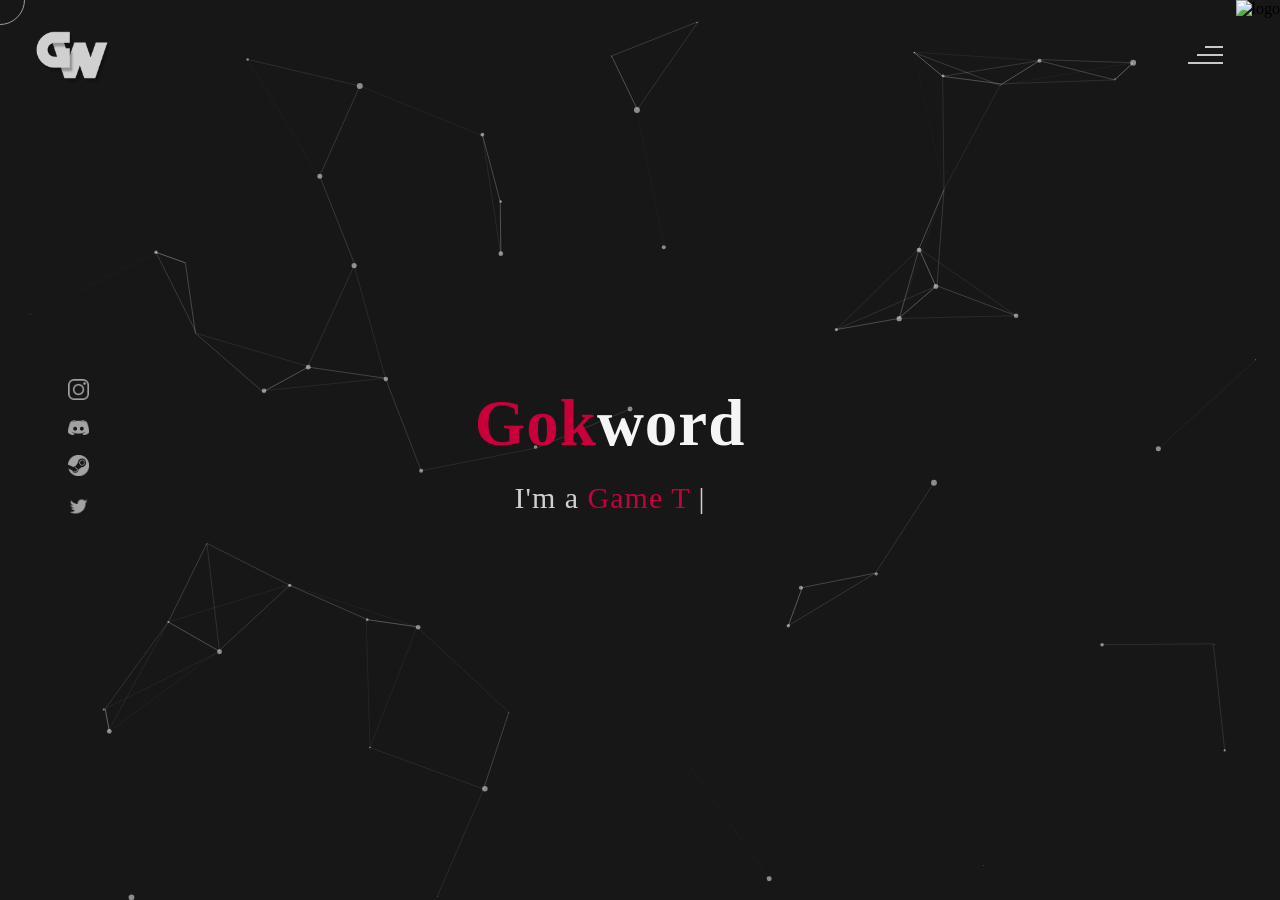
==== commit cc57d634: "new update" ====
--- a/index.html
+++ b/index.html
@@ -15,29 +15,7 @@
     <link rel="stylesheet" href="css/index.css">
     <!--main css file-->
     <script src="https://cdnjs.cloudflare.com/ajax/libs/gsap/3.2.6/gsap.min.js"></script>
-    <!-- Global site tag (gtag.js) - Google Analytics -->
-<script async src="https://www.googletagmanager.com/gtag/js?id=G-LGZFMQT4RW"></script>
-<script>
-  window.dataLayer = window.dataLayer || [];
-  function gtag(){dataLayer.push(arguments);}
-  gtag('js', new Date());
-
-  gtag('config', 'G-LGZFMQT4RW');
-</script>
-<!-- Yandex.Metrika counter -->
-<script type="text/javascript" >
-    (function(m,e,t,r,i,k,a){m[i]=m[i]||function(){(m[i].a=m[i].a||[]).push(arguments)};
-    m[i].l=1*new Date();k=e.createElement(t),a=e.getElementsByTagName(t)[0],k.async=1,k.src=r,a.parentNode.insertBefore(k,a)})
-    (window, document, "script", "https://mc.yandex.ru/metrika/tag.js", "ym");
- 
-    ym(88699990, "init", {
-         clickmap:true,
-         trackLinks:true,
-         accurateTrackBounce:true
-    });
- </script>
- <noscript><div><img src="https://mc.yandex.ru/watch/88699990" style="position:absolute; left:-9999px;" alt="" /></div></noscript>
- <!-- /Yandex.Metrika counter -->
+    
 </head>
 <body>
     <!--contains all the div-->
@@ -69,7 +47,7 @@
             <div class="navigation-links">
                 <a href="#" data-text="HOME" id="home-link" >HOME</a>
                 <a href="#" data-text="ABOUT" id="about-link" >ABOUT</a>
-                <a href="#" data-text="PORTFOLIO" id="portfolio-link" >PORTFOLIO</a>
+                <a href="#" data-text="PORTFOLIO" id="blog-link" >PORTFOLIO</a>
                 <a href="#" data-text="CONTACT" id="contact-link" >CONTACT</a>
             </div>
         </div>
@@ -413,43 +391,40 @@
                     </div>
                 </div>
                 </div>
-        <div class="blog-header"> Blogs</span>
-            <span class ="header-caption"> My Latest <span class="color"> blog posts.</span></span></div>
+        <div class="blog-header"> My Portfolio</span>
+            <span class ="header-caption"> Projects <span class="color"> I'm in.</span></span></div>
             <div class="blog-content">
                  <div class="blogs">
-                     <a href="#">
+                     <a href="https://gokoscope.itch.io/forvhs">
                      <div class="img">
-                        <img src="images/post-one.jpg" alt="blog-one">
-                        <div class="blog-date">8 May,20</div>
+                        <img src="images/czort.jpg" alt="blog-one">
+                        <div class="blog-date">7 April,22</div>
                      </div>
                      <div class="blog-text">
-                         <h3>Harleys In Hawaai</h3>
-                         <p>Lorem ipsum dolor sit amet consectetur adipisicing elit. Possimus alias dolore recusandae illum, corrupti quo 
-                             veniam saepe aliquid! Quis voluptates ratione consequuntur vel, perferendis cum provident? Magnam fugiat voluptas
-                              libero.</p>
+                         <h3>For VHS</h3>
+                         <p>Mini horror game made in 1 day! Your goal is to escape the mini-build. The game will accompany you with a few jumpscares. Click the picture and download.</p>
+                         
                      </div></a>
                  </div>      
                  <div class="blogs">
                     <a href="#">
                     <div class="img">
-                        <img src="images/post-two.jpg" alt="blog-two">
-                        <div class="blog-date">16 Jan,20</div>
+                        <img src="images/ineksaban.jpg" alt="blog-two">
+                        <div class="blog-date">26 Nov,21</div>
                     </div>
                     <div class="blog-text">
-                        <h3>Key To Be Productive</h3>
-                        <p>Lorem ipsum dolor, sit amet consectetur adipisicing elit. Incidunt maiores, 
-                            recusandae cupiditate ducimus a non tempora, architecto obcaecati eaque ipsum assumenda harum dolorum iusto tenetur
-                             eius eligendi dolor magnam sit!</p>
+                        <h3>Anonim Mail Senderer</h3>
+                        <p>It allows to send e-mail anonymously. It is free to use and does not store any data. It cannot be downloaded yet. It's still in development.</p>
                     </div></a>
                 </div>      
                 <div class="blogs">
                     <a href="#">
                     <div class="img">
-                        <img src="images/post-three.jpg" alt="blog-three">
-                        <div class="blog-date">30 Nov,19</div>
+                        <img src="images/NOTYET.jpg" alt="blog-three">
+                        <div class="blog-date">-</div>
                     </div>
                     <div class="blog-text">
-                        <h3>Caffeine Addict</h3>
+                        <h3>-</h3>
                         <p>Lorem ipsum, dolor sit amet consectetur adipisicing elit. Nemo nostrum impedit 
                             ipsam perspiciatis ratione sapiente quasi optio reprehenderit, labore consequuntur suscipit cum quas.
                              Officiis dolorem asperiores, ut necessitatibus quas doloremque?</p>
@@ -458,11 +433,11 @@
                 <div class="blogs">
                     <a href="#">
                     <div class="img">
-                        <img src="images/post-four.jpg" alt="blog-four">
-                        <div class="blog-date">6 Jul,19</div>
+                        <img src="images/NOTYET.jpg" alt="blog-four">
+                        <div class="blog-date">-</div>
                     </div>
                     <div class="blog-text">
-                        <h3>Web Development</h3>
+                        <h3>-</h3>
                         <p>Lorem ipsum dolor sit amet consectetur adipisicing elit. Dolorem, veniam ratione quam vitae,
                              quibusdam explicabo rem debitis velit ipsa repellat, impedit nulla fuga? Amet corporis praesentium quae.
                               Sed, quibusdam necessitatibus.</p>
@@ -471,11 +446,11 @@
                 <div class="blogs">
                     <a href="#">
                     <div class="img">
-                        <img src="images/post-five.jpg" alt="blog-five">
-                        <div class="blog-date">1 Jun,19</div>
+                        <img src="images/NOTYET.jpg" alt="blog-five">
+                        <div class="blog-date">-</div>
                     </div>
                     <div class="blog-text">
-                        <h3>Work From Home</h3>
+                        <h3>-</h3>
                         <p>Lorem ipsum dolor sit amet consectetur adipisicing elit. Fuga sunt eum necessitatibus rem 
                             dignissimos nulla mollitia cumque, provident officiis non vitae? Animi aut doloremque illum, soluta hic minus 
                             sint explicabo..</p>
@@ -484,11 +459,11 @@
                 <div class="blogs">
                     <a href="#">
                     <div class="img">
-                        <img src="images/post-six.jpg" alt="blog-six">
-                        <div class="blog-date">28 Feb,19</div>
+                        <img src="images/NOTYET.jpg" alt="blog-six">
+                        <div class="blog-date">-</div>
                     </div>
                     <div class="blog-text">
-                        <h3>Business Trip</h3>
+                        <h3>-</h3>
                         <p>Lorem ipsum dolor sit amet consectetur adipisicing elit. Explicabo tempora dolorum fuga ratione, unde, 
                             ex quaerat iste numquam nemo nihil nobis rem sint quia recusandae dignissimos quos ut rerum nam.</p>
                     </div></a>
@@ -497,7 +472,7 @@
                <!--copyright-section You Can Remove After Downloading-->
                <div class="footer">
                 <div class="footer-text">
-                    <img src="./images/copyright.png" alt="copyright-img" class="images" height="14px"> Willy Wonkas
+                    <img src="./images/copyright.png" alt="copyright-img" class="images" height="14px"> Gokword - Sujal
                 </div>
                </div>
        <!--copyright-section-->
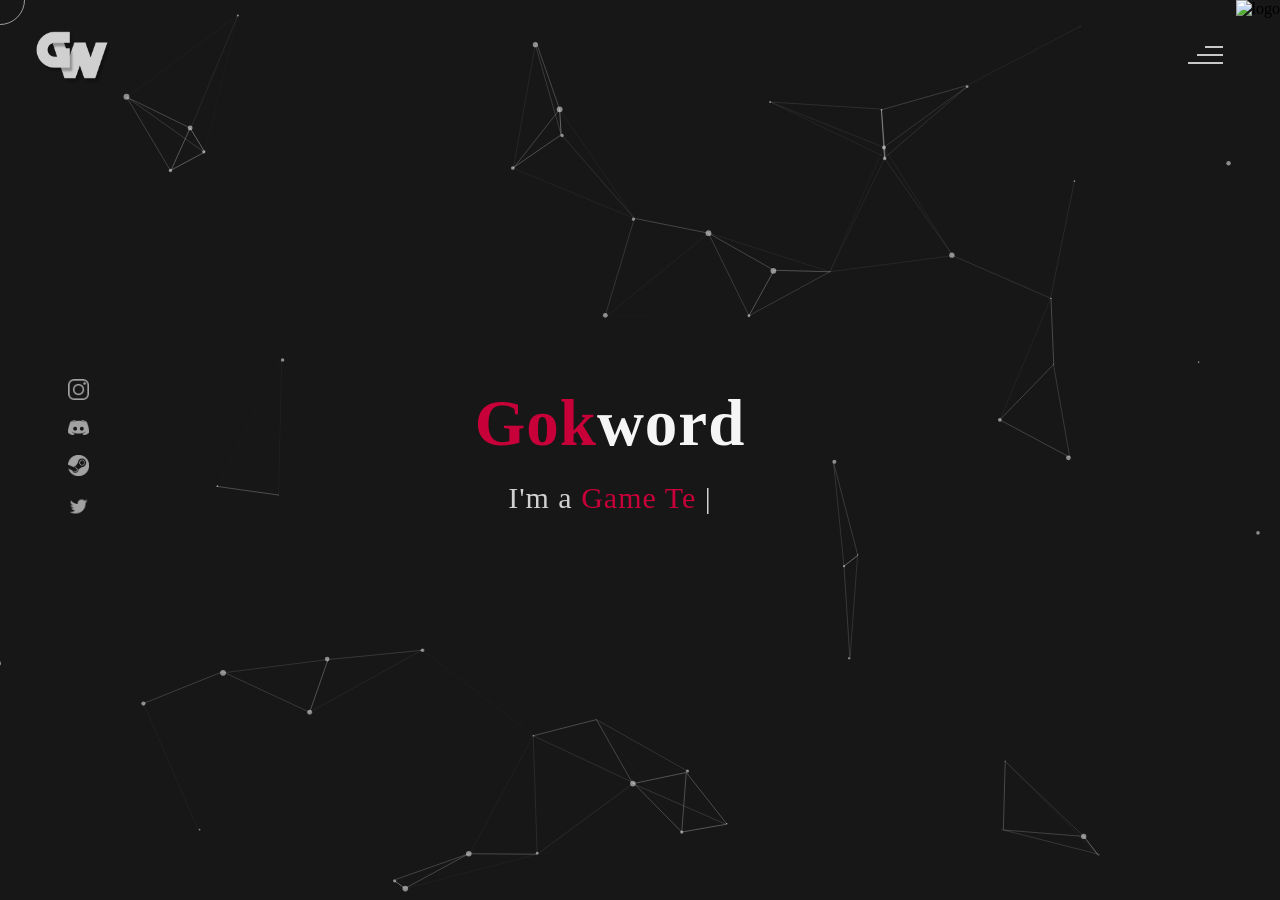
==== commit 798577cd: "nwe update" ====
--- a/index.html
+++ b/index.html
@@ -421,13 +421,11 @@
                     <a href="#">
                     <div class="img">
                         <img src="images/NOTYET.jpg" alt="blog-three">
-                        <div class="blog-date">-</div>
+                        <div class="blog-date">Still in development</div>
                     </div>
                     <div class="blog-text">
-                        <h3>-</h3>
-                        <p>Lorem ipsum, dolor sit amet consectetur adipisicing elit. Nemo nostrum impedit 
-                            ipsam perspiciatis ratione sapiente quasi optio reprehenderit, labore consequuntur suscipit cum quas.
-                             Officiis dolorem asperiores, ut necessitatibus quas doloremque?</p>
+                        <h3>Did Miss</h3>
+                        <p>This game, which started to be developed very soon, starts with the breakdown of our character's car. While trying to escape without entering the town, he stopped by a woman, here the game begins. Planned release date of the game: 17/6/22</p>
                     </div></a>
                 </div>
                 <div class="blogs">
@@ -542,7 +540,7 @@
                     <img src="./images/icon-name.png" class="icon" alt="name-icon">
                     <div class="contact-info-icon-text">
                         <h6>Name</h6>
-                        <p>Gokalp </p>
+                        <p>Gokword </p>
                   </div>
                 </div>
                 <div class="contect-info-content-line">
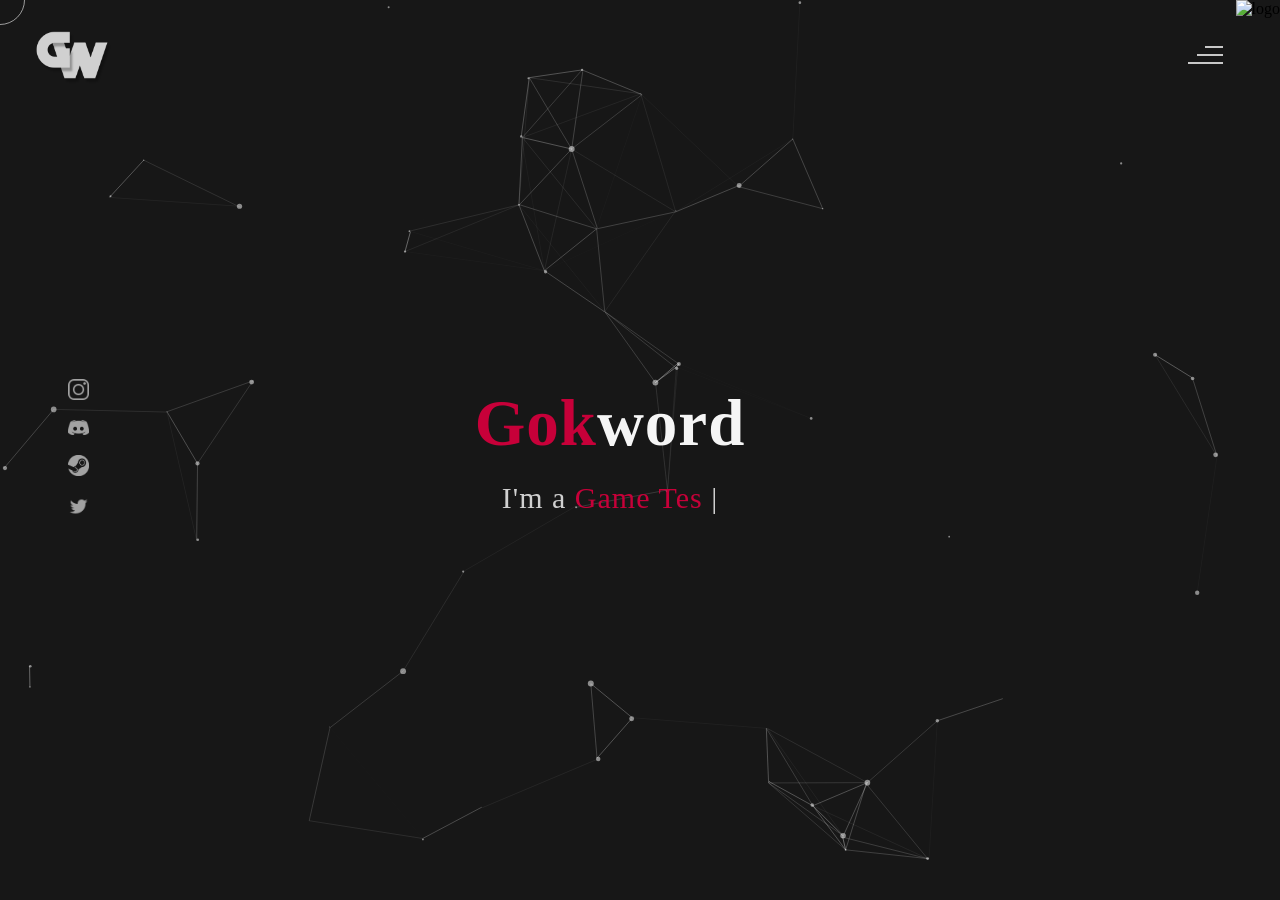
==== commit 09346ed4: "aaa" ====
--- a/index.html
+++ b/index.html
@@ -64,13 +64,14 @@
         </div>
         <!--Menubar End-->
           <!--Header-->
+          
         <div id="header">
             <div id="particles"></div>
               <!--Social Media Links-->
             <div class="social-media-links">
                <a href="#"><img src="images/instagram logo.png" class="social-media" alt="instagram-logo"></a><!--Your instagram homepage link inser in place of "#"-->
                 <a href="https://discord.com/users/933716867183443978"><img src="images/a.png" class="social-media" alt="facebook-logo"></a>
-                <a href="https://steamcommunity.com/id/gokoscope"><img src="images/steam.png" class="social-media" alt="linkedin-logo"></a>
+                <a href="https://steamcommunity.com/id/gokword"><img src="images/steam.png" class="social-media" alt="linkedin-logo"></a>
                 <a href="https://twitter.com/Gokword"><img src="images/twitter logo.png" class="social-media" alt="twitter-logo"></a>
 
             </div>
